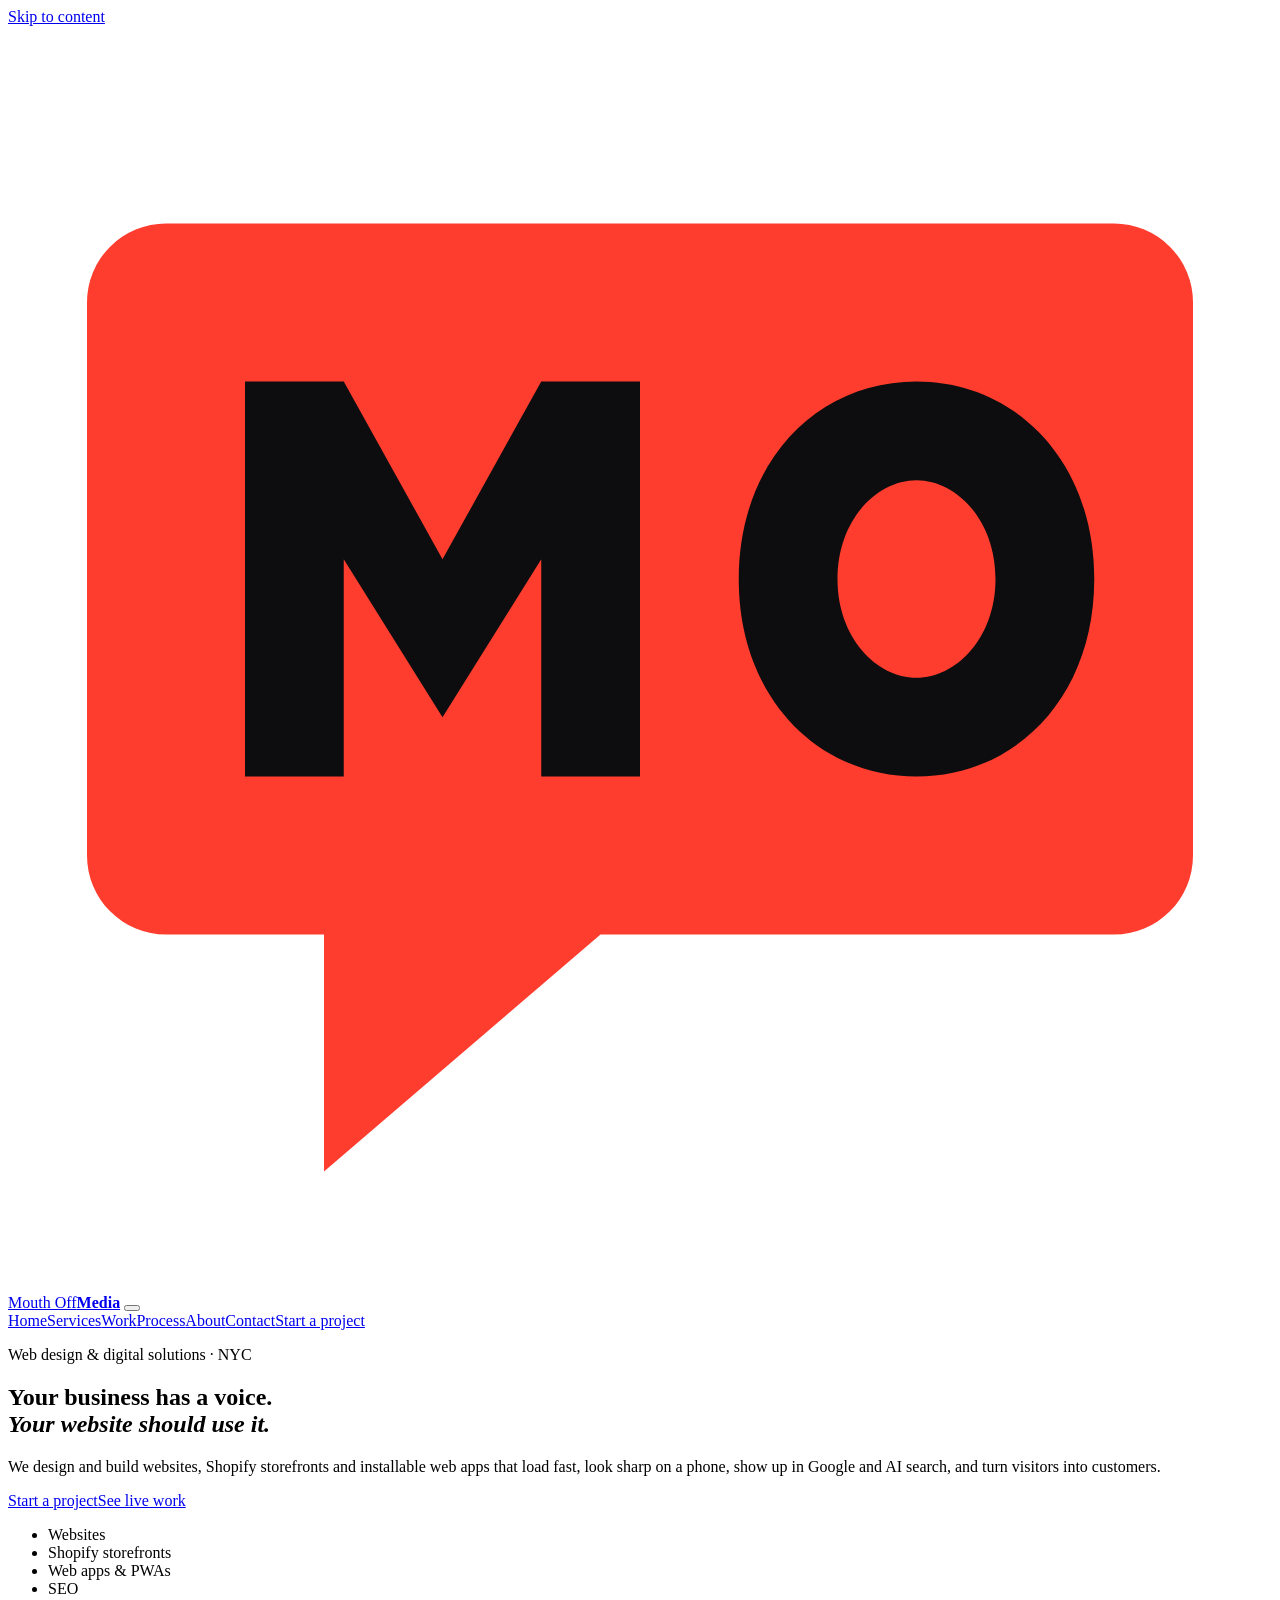
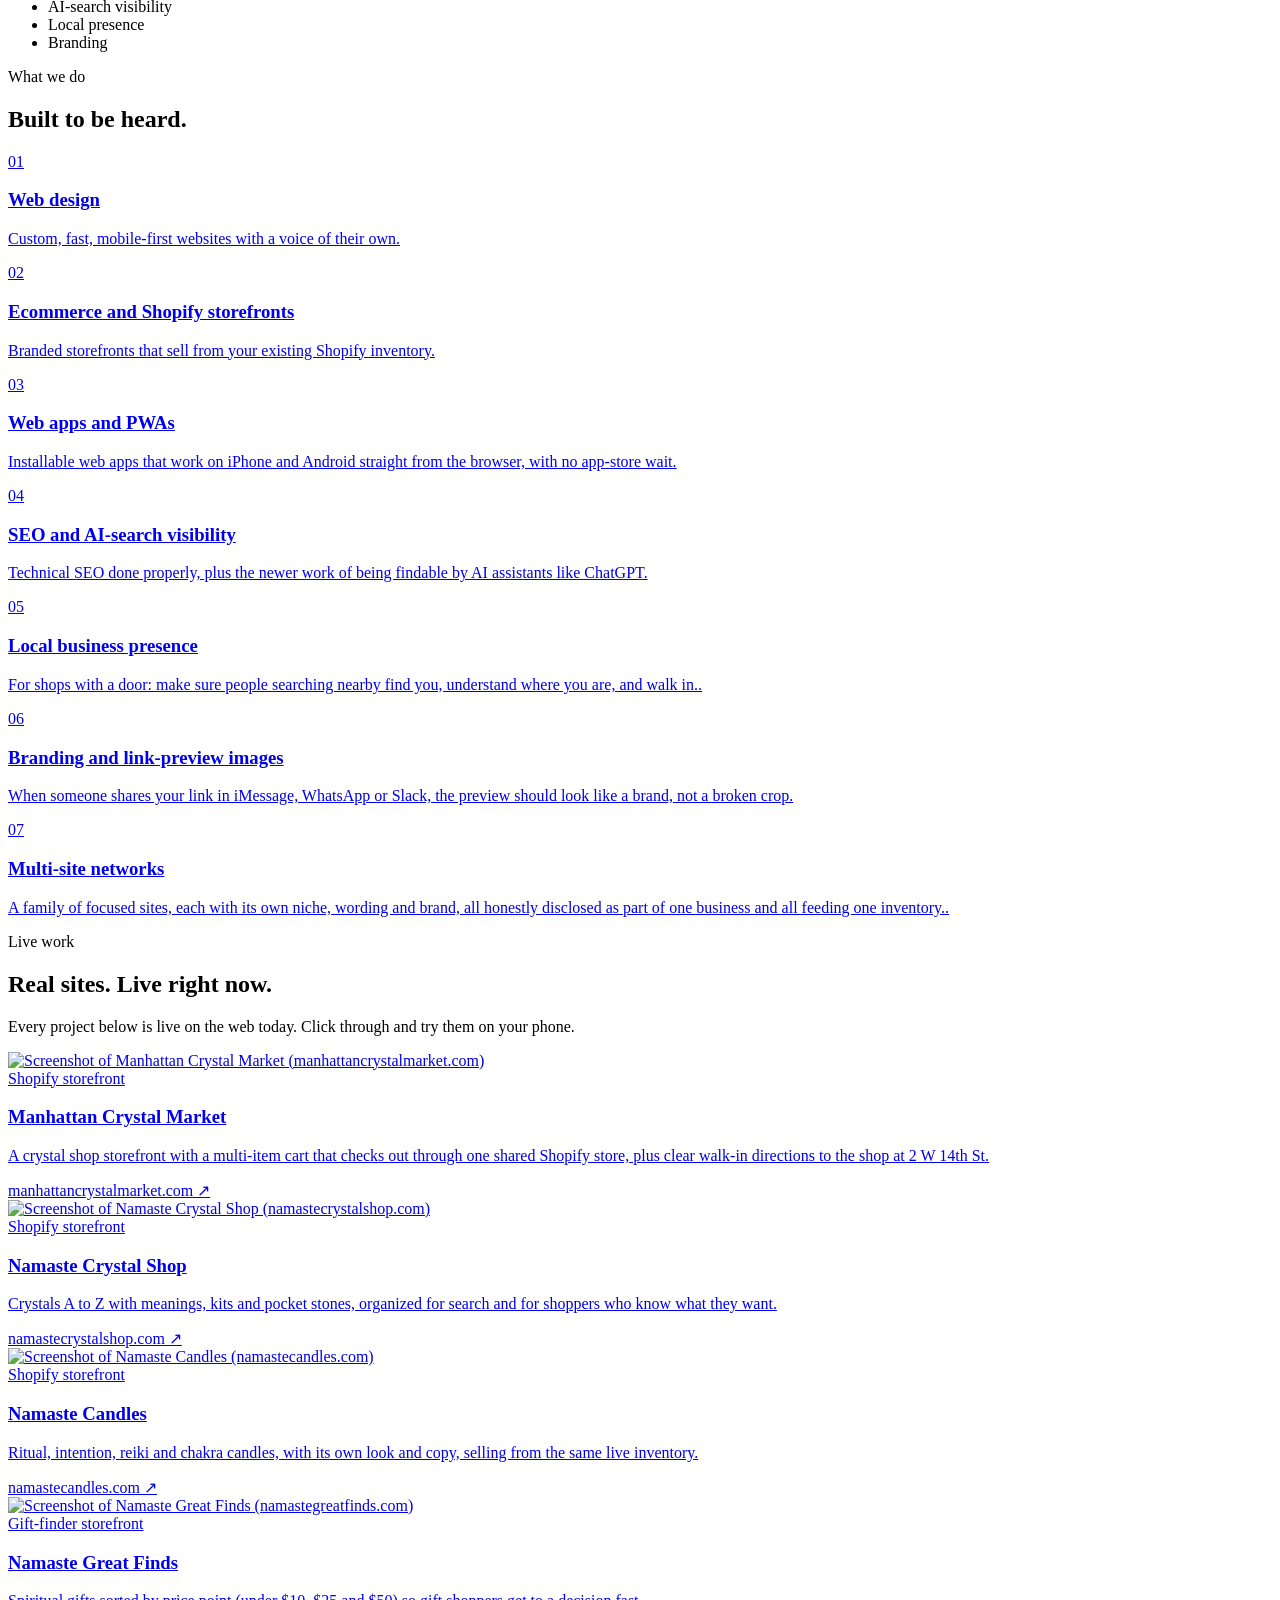
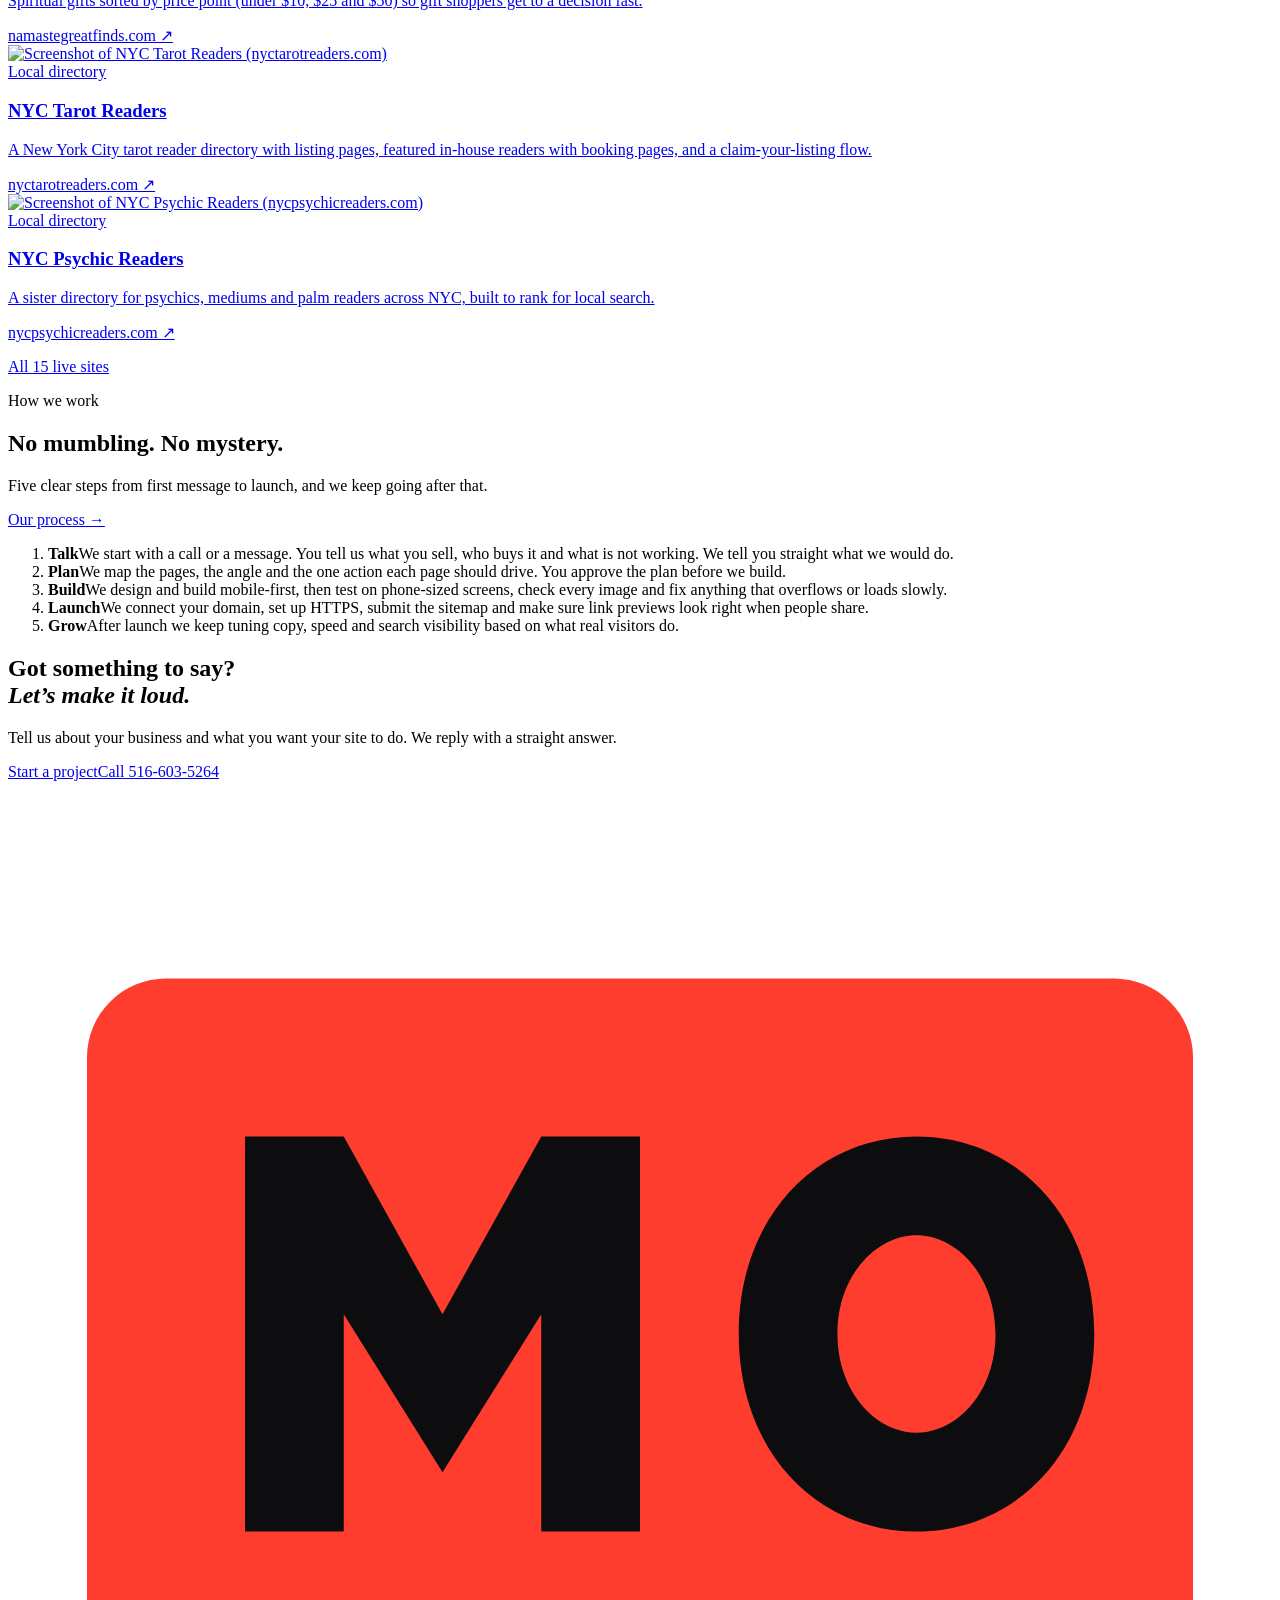
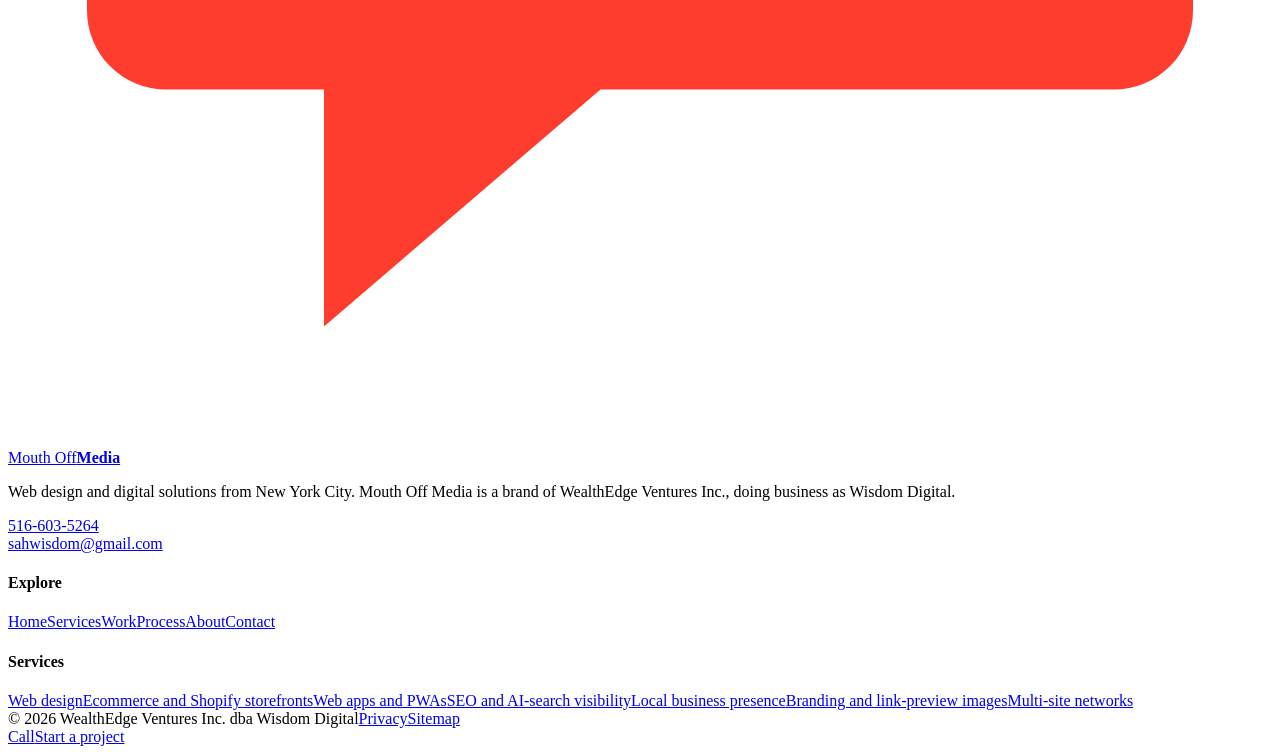
==== public/index.html @ 53a628eb "Launch Mouth Off Media site + PWA" ====
<!doctype html>
<html lang="en"><head>
<meta charset="utf-8"><meta name="viewport" content="width=device-width,initial-scale=1,viewport-fit=cover">
<title>Mouth Off Media | Web Design, Shopify Storefronts &amp; Web Apps in NYC</title>
<meta name="description" content="Mouth Off Media builds bold, fast, mobile-first websites, Shopify storefronts, installable web apps and SEO/AI-search visibility for businesses in New York City and beyond.">
<link rel="canonical" href="https://mouthoffmedia.com/">
<meta name="theme-color" content="#0d0d0f">
<link rel="manifest" href="/manifest.webmanifest">
<link rel="icon" href="/icons/favicon.svg" type="image/svg+xml"><link rel="icon" href="/icons/icon-192.png" sizes="192x192">
<link rel="apple-touch-icon" href="/icons/apple-touch-icon.png">
<meta name="apple-mobile-web-app-capable" content="yes"><meta name="mobile-web-app-capable" content="yes">
<meta name="apple-mobile-web-app-status-bar-style" content="black-translucent"><meta name="apple-mobile-web-app-title" content="Mouth Off">
<meta property="og:type" content="website"><meta property="og:site_name" content="Mouth Off Media">
<meta property="og:title" content="Mouth Off Media | Web Design, Shopify Storefronts &amp; Web Apps in NYC"><meta property="og:description" content="Mouth Off Media builds bold, fast, mobile-first websites, Shopify storefronts, installable web apps and SEO/AI-search visibility for businesses in New York City and beyond.">
<meta property="og:url" content="https://mouthoffmedia.com/"><meta property="og:image" content="https://mouthoffmedia.com/og.jpg">
<meta property="og:image:width" content="1200"><meta property="og:image:height" content="630"><meta property="og:image:alt" content="Mouth Off Media: websites that speak up">
<meta name="twitter:card" content="summary_large_image"><meta name="twitter:title" content="Mouth Off Media | Web Design, Shopify Storefronts &amp; Web Apps in NYC">
<meta name="twitter:description" content="Mouth Off Media builds bold, fast, mobile-first websites, Shopify storefronts, installable web apps and SEO/AI-search visibility for businesses in New York City and beyond."><meta name="twitter:image" content="https://mouthoffmedia.com/og.jpg">
<link rel="stylesheet" href="/assets/site.css?v=2026-10-30">
<script type="application/ld+json">{"@context":"https://schema.org","@graph":[{"@type":"Organization","@id":"https://mouthoffmedia.com/#org","name":"Mouth Off Media","url":"https://mouthoffmedia.com/","logo":"https://mouthoffmedia.com/icons/icon-512.png","image":"https://mouthoffmedia.com/og.jpg","email":"sahwisdom@gmail.com","telephone":"+15166035264","legalName":"WealthEdge Ventures Inc.","alternateName":["Wisdom Digital"],"address":{"@type":"PostalAddress","addressLocality":"New York","addressRegion":"NY","addressCountry":"US"}},{"@type":"ProfessionalService","@id":"https://mouthoffmedia.com/#service","name":"Mouth Off Media","url":"https://mouthoffmedia.com/","image":"https://mouthoffmedia.com/og.jpg","parentOrganization":{"@id":"https://mouthoffmedia.com/#org"},"email":"sahwisdom@gmail.com","telephone":"+15166035264","description":"Web design, Shopify storefronts, web apps and PWAs, SEO and AI-search visibility for businesses in New York City and beyond.","areaServed":[{"@type":"City","name":"New York"},{"@type":"Country","name":"United States"}],"address":{"@type":"PostalAddress","addressLocality":"New York","addressRegion":"NY","addressCountry":"US"},"hasOfferCatalog":{"@type":"OfferCatalog","name":"Services","itemListElement":[{"@type":"Offer","itemOffered":{"@type":"Service","name":"Web design"}},{"@type":"Offer","itemOffered":{"@type":"Service","name":"Ecommerce and Shopify storefronts"}},{"@type":"Offer","itemOffered":{"@type":"Service","name":"Web apps and PWAs"}},{"@type":"Offer","itemOffered":{"@type":"Service","name":"SEO and AI-search visibility"}},{"@type":"Offer","itemOffered":{"@type":"Service","name":"Local business presence"}},{"@type":"Offer","itemOffered":{"@type":"Service","name":"Branding and link-preview images"}},{"@type":"Offer","itemOffered":{"@type":"Service","name":"Multi-site networks"}}]}},{"@type":"WebSite","@id":"https://mouthoffmedia.com/#site","name":"Mouth Off Media","url":"https://mouthoffmedia.com/","publisher":{"@id":"https://mouthoffmedia.com/#org"}}]}</script>
</head><body>
<a class="skip" href="#main">Skip to content</a>
<header class="hdr"><div class="wrap hdr-in">
<a class="brand" href="/" aria-label="Mouth Off Media home"><svg class="logo-mark" viewBox="0 0 64 64" aria-hidden="true"><path d="M8 10h48a4 4 0 0 1 4 4v28a4 4 0 0 1-4 4H30l-14 12v-12H8a4 4 0 0 1-4-4V14a4 4 0 0 1 4-4z" fill="#ff3d2e"/><path d="M15 38V18h5l5 9 5-9h5v20h-5V27l-5 8-5-8v11zM40 28c0-6 4-10 9-10s9 4 9 10-4 10-9 10-9-4-9-10zm5 0c0 3 2 5 4 5s4-2 4-5-2-5-4-5-4 2-4 5z" fill="#0d0d0f" transform="translate(-3 0)"/></svg><span>Mouth&nbsp;Off<b>Media</b></span></a>
<button class="menu" aria-expanded="false" aria-controls="nav" aria-label="Menu"><span></span><span></span></button>
<nav id="nav" class="nav"><a href="/" aria-current="page">Home</a><a href="/services/">Services</a><a href="/work/">Work</a><a href="/process/">Process</a><a href="/about/">About</a><a href="/contact/">Contact</a><a class="btn btn-sm" href="/contact/">Start a project</a></nav>
</div></header>
<main id="main"><section class="hero"><div class="wrap">
<p class="eyebrow">Web design &amp; digital solutions &middot; NYC</p>
<h1>Your business has a voice.<br><em>Your website should use it.</em></h1>
<p class="lede">We design and build websites, Shopify storefronts and installable web apps that load fast, look sharp on a phone, show up in Google and AI search, and turn visitors into customers.</p>
<div class="btns"><a class="btn" href="/contact/">Start a project</a><a class="btn ghost" href="/work/">See live work</a></div>
<ul class="ticker" aria-label="What we build"><li>Websites</li><li>Shopify storefronts</li><li>Web apps &amp; PWAs</li><li>SEO</li><li>AI-search visibility</li><li>Local presence</li><li>Branding</li></ul>
</div></section>
<section class="sec"><div class="wrap"><div class="sec-h"><p class="eyebrow">What we do</p><h2>Built to be heard.</h2></div><div class="svcs"><a class="svc" href="/services/#web"><span class="n">01</span><h3>Web design</h3><p>Custom, fast, mobile-first websites with a voice of their own.</p></a><a class="svc" href="/services/#shop"><span class="n">02</span><h3>Ecommerce and Shopify storefronts</h3><p>Branded storefronts that sell from your existing Shopify inventory.</p></a><a class="svc" href="/services/#app"><span class="n">03</span><h3>Web apps and PWAs</h3><p>Installable web apps that work on iPhone and Android straight from the browser, with no app-store wait.</p></a><a class="svc" href="/services/#seo"><span class="n">04</span><h3>SEO and AI-search visibility</h3><p>Technical SEO done properly, plus the newer work of being findable by AI assistants like ChatGPT.</p></a><a class="svc" href="/services/#local"><span class="n">05</span><h3>Local business presence</h3><p>For shops with a door: make sure people searching nearby find you, understand where you are, and walk in..</p></a><a class="svc" href="/services/#brand"><span class="n">06</span><h3>Branding and link-preview images</h3><p>When someone shares your link in iMessage, WhatsApp or Slack, the preview should look like a brand, not a broken crop.</p></a><a class="svc" href="/services/#net"><span class="n">07</span><h3>Multi-site networks</h3><p>A family of focused sites, each with its own niche, wording and brand, all honestly disclosed as part of one business and all feeding one inventory..</p></a></div></div></section>
<section class="sec dark"><div class="wrap"><div class="sec-h"><p class="eyebrow">Live work</p><h2>Real sites. Live right now.</h2>
<p class="muted">Every project below is live on the web today. Click through and try them on your phone.</p></div>
<div class="work"><article class="wcard"><a href="https://manhattancrystalmarket.com/" target="_blank" rel="noopener">
<div class="shot"><img src="/assets/work/manhattancrystalmarket.jpg" alt="Screenshot of Manhattan Crystal Market (manhattancrystalmarket.com)" width="960" height="600" loading="lazy" decoding="async"></div>
<div class="wmeta"><span class="kind">Shopify storefront</span><h3>Manhattan Crystal Market</h3><p>A crystal shop storefront with a multi-item cart that checks out through one shared Shopify store, plus clear walk-in directions to the shop at 2 W 14th St.</p><span class="dom">manhattancrystalmarket.com &#8599;</span></div></a></article><article class="wcard"><a href="https://namastecrystalshop.com/" target="_blank" rel="noopener">
<div class="shot"><img src="/assets/work/namastecrystalshop.jpg" alt="Screenshot of Namaste Crystal Shop (namastecrystalshop.com)" width="960" height="600" loading="lazy" decoding="async"></div>
<div class="wmeta"><span class="kind">Shopify storefront</span><h3>Namaste Crystal Shop</h3><p>Crystals A to Z with meanings, kits and pocket stones, organized for search and for shoppers who know what they want.</p><span class="dom">namastecrystalshop.com &#8599;</span></div></a></article><article class="wcard"><a href="https://namastecandles.com/" target="_blank" rel="noopener">
<div class="shot"><img src="/assets/work/namastecandles.jpg" alt="Screenshot of Namaste Candles (namastecandles.com)" width="960" height="600" loading="lazy" decoding="async"></div>
<div class="wmeta"><span class="kind">Shopify storefront</span><h3>Namaste Candles</h3><p>Ritual, intention, reiki and chakra candles, with its own look and copy, selling from the same live inventory.</p><span class="dom">namastecandles.com &#8599;</span></div></a></article><article class="wcard"><a href="https://namastegreatfinds.com/" target="_blank" rel="noopener">
<div class="shot"><img src="/assets/work/namastegreatfinds.jpg" alt="Screenshot of Namaste Great Finds (namastegreatfinds.com)" width="960" height="600" loading="lazy" decoding="async"></div>
<div class="wmeta"><span class="kind">Gift-finder storefront</span><h3>Namaste Great Finds</h3><p>Spiritual gifts sorted by price point (under $10, $25 and $50) so gift shoppers get to a decision fast.</p><span class="dom">namastegreatfinds.com &#8599;</span></div></a></article><article class="wcard"><a href="https://nyctarotreaders.com/" target="_blank" rel="noopener">
<div class="shot"><img src="/assets/work/nyctarotreaders.jpg" alt="Screenshot of NYC Tarot Readers (nyctarotreaders.com)" width="960" height="600" loading="lazy" decoding="async"></div>
<div class="wmeta"><span class="kind">Local directory</span><h3>NYC Tarot Readers</h3><p>A New York City tarot reader directory with listing pages, featured in-house readers with booking pages, and a claim-your-listing flow.</p><span class="dom">nyctarotreaders.com &#8599;</span></div></a></article><article class="wcard"><a href="https://nycpsychicreaders.com/" target="_blank" rel="noopener">
<div class="shot"><img src="/assets/work/nycpsychicreaders.jpg" alt="Screenshot of NYC Psychic Readers (nycpsychicreaders.com)" width="960" height="600" loading="lazy" decoding="async"></div>
<div class="wmeta"><span class="kind">Local directory</span><h3>NYC Psychic Readers</h3><p>A sister directory for psychics, mediums and palm readers across NYC, built to rank for local search.</p><span class="dom">nycpsychicreaders.com &#8599;</span></div></a></article></div><p class="center"><a class="btn ghost" href="/work/">All 15 live sites</a></p></div></section>
<section class="sec"><div class="wrap two"><div><p class="eyebrow">How we work</p><h2>No mumbling. No mystery.</h2><p class="muted">Five clear steps from first message to launch, and we keep going after that.</p><a class="link" href="/process/">Our process &rarr;</a></div><ol class="steps"><li><b>Talk</b><span>We start with a call or a message. You tell us what you sell, who buys it and what is not working. We tell you straight what we would do.</span></li><li><b>Plan</b><span>We map the pages, the angle and the one action each page should drive. You approve the plan before we build.</span></li><li><b>Build</b><span>We design and build mobile-first, then test on phone-sized screens, check every image and fix anything that overflows or loads slowly.</span></li><li><b>Launch</b><span>We connect your domain, set up HTTPS, submit the sitemap and make sure link previews look right when people share.</span></li><li><b>Grow</b><span>After launch we keep tuning copy, speed and search visibility based on what real visitors do.</span></li></ol></div></section>
<section class="cta"><div class="wrap"><h2>Got something to say?<br><em>Let&rsquo;s make it loud.</em></h2>
<p>Tell us about your business and what you want your site to do. We reply with a straight answer.</p>
<div class="btns"><a class="btn" href="/contact/">Start a project</a><a class="btn ghost" href="tel:+15166035264">Call 516-603-5264</a></div></div></section></main>
<footer class="ftr"><div class="wrap ftr-in">
<div><a class="brand" href="/"><svg class="logo-mark" viewBox="0 0 64 64" aria-hidden="true"><path d="M8 10h48a4 4 0 0 1 4 4v28a4 4 0 0 1-4 4H30l-14 12v-12H8a4 4 0 0 1-4-4V14a4 4 0 0 1 4-4z" fill="#ff3d2e"/><path d="M15 38V18h5l5 9 5-9h5v20h-5V27l-5 8-5-8v11zM40 28c0-6 4-10 9-10s9 4 9 10-4 10-9 10-9-4-9-10zm5 0c0 3 2 5 4 5s4-2 4-5-2-5-4-5-4 2-4 5z" fill="#0d0d0f" transform="translate(-3 0)"/></svg><span>Mouth&nbsp;Off<b>Media</b></span></a>
<p class="muted">Web design and digital solutions from New York City. Mouth Off Media is a brand of WealthEdge Ventures Inc., doing business as Wisdom Digital.</p>
<p class="contact-line"><a href="tel:+15166035264">516-603-5264</a><br><a href="mailto:sahwisdom@gmail.com">sahwisdom@gmail.com</a></p></div>
<div><h4>Explore</h4><a href="/">Home</a><a href="/services/">Services</a><a href="/work/">Work</a><a href="/process/">Process</a><a href="/about/">About</a><a href="/contact/">Contact</a></div>
<div><h4>Services</h4><a href="/services/#web">Web design</a><a href="/services/#shop">Ecommerce and Shopify storefronts</a><a href="/services/#app">Web apps and PWAs</a><a href="/services/#seo">SEO and AI-search visibility</a><a href="/services/#local">Local business presence</a><a href="/services/#brand">Branding and link-preview images</a><a href="/services/#net">Multi-site networks</a></div>
</div><div class="wrap legal"><span>&copy; 2026 WealthEdge Ventures Inc. dba Wisdom Digital</span><a href="/privacy/">Privacy</a><a href="/sitemap.xml">Sitemap</a></div></footer>
<div class="callbar"><a href="tel:+15166035264">Call</a><a href="/contact/" class="hot">Start a project</a></div>
<script src="/assets/site.js?v=2026-10-30" defer></script>
</body></html>
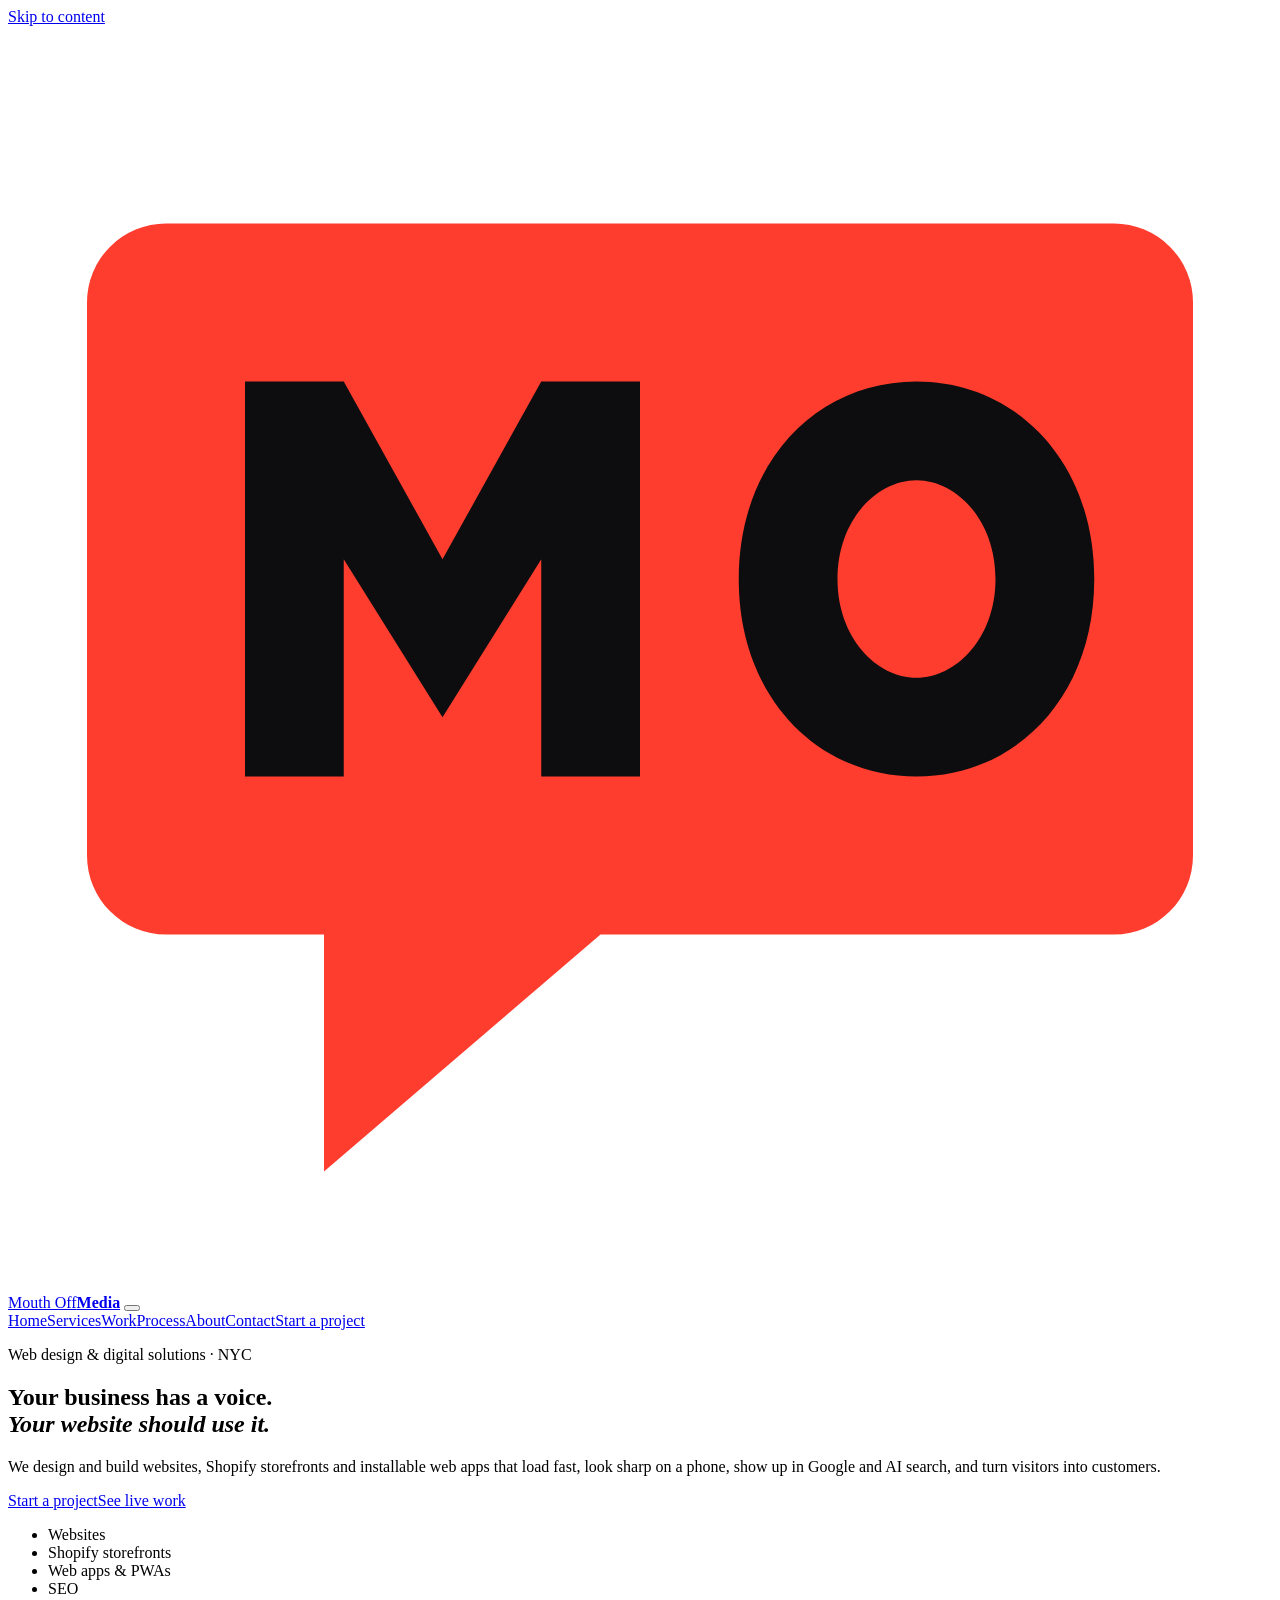
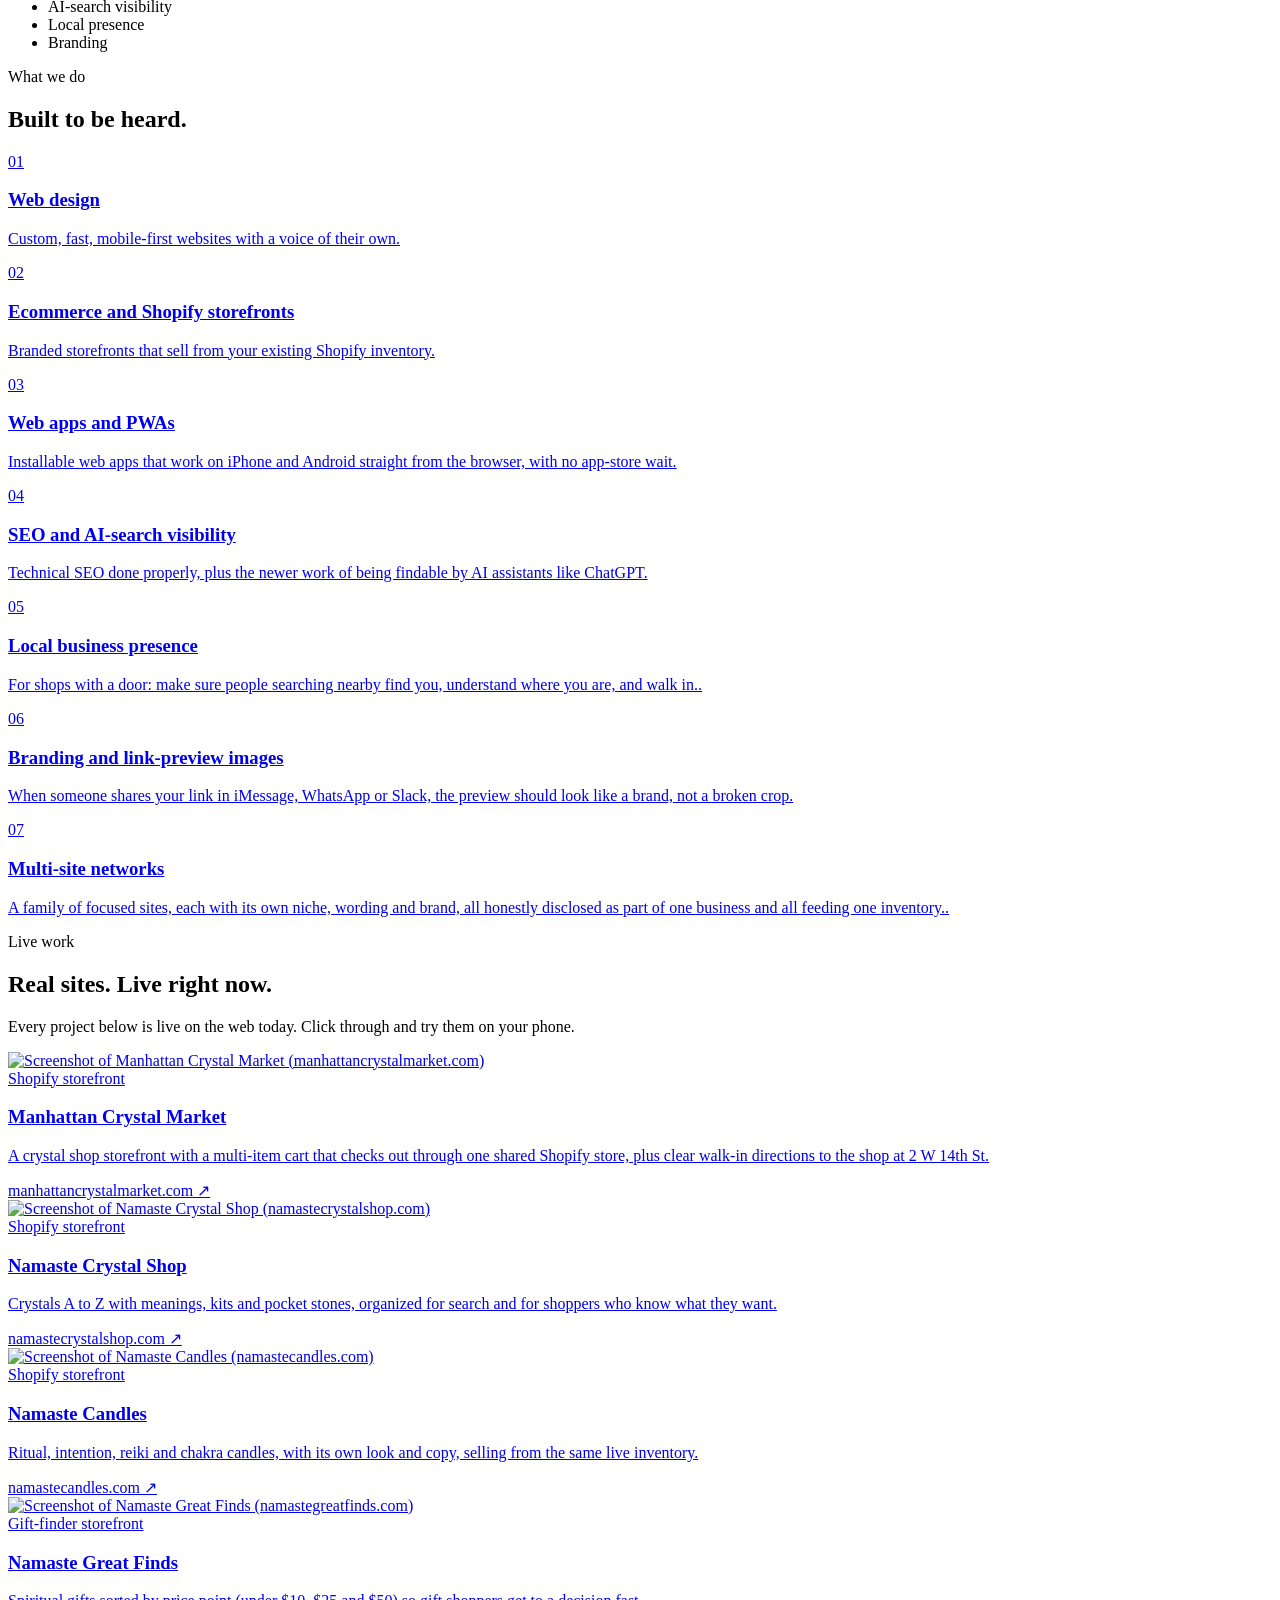
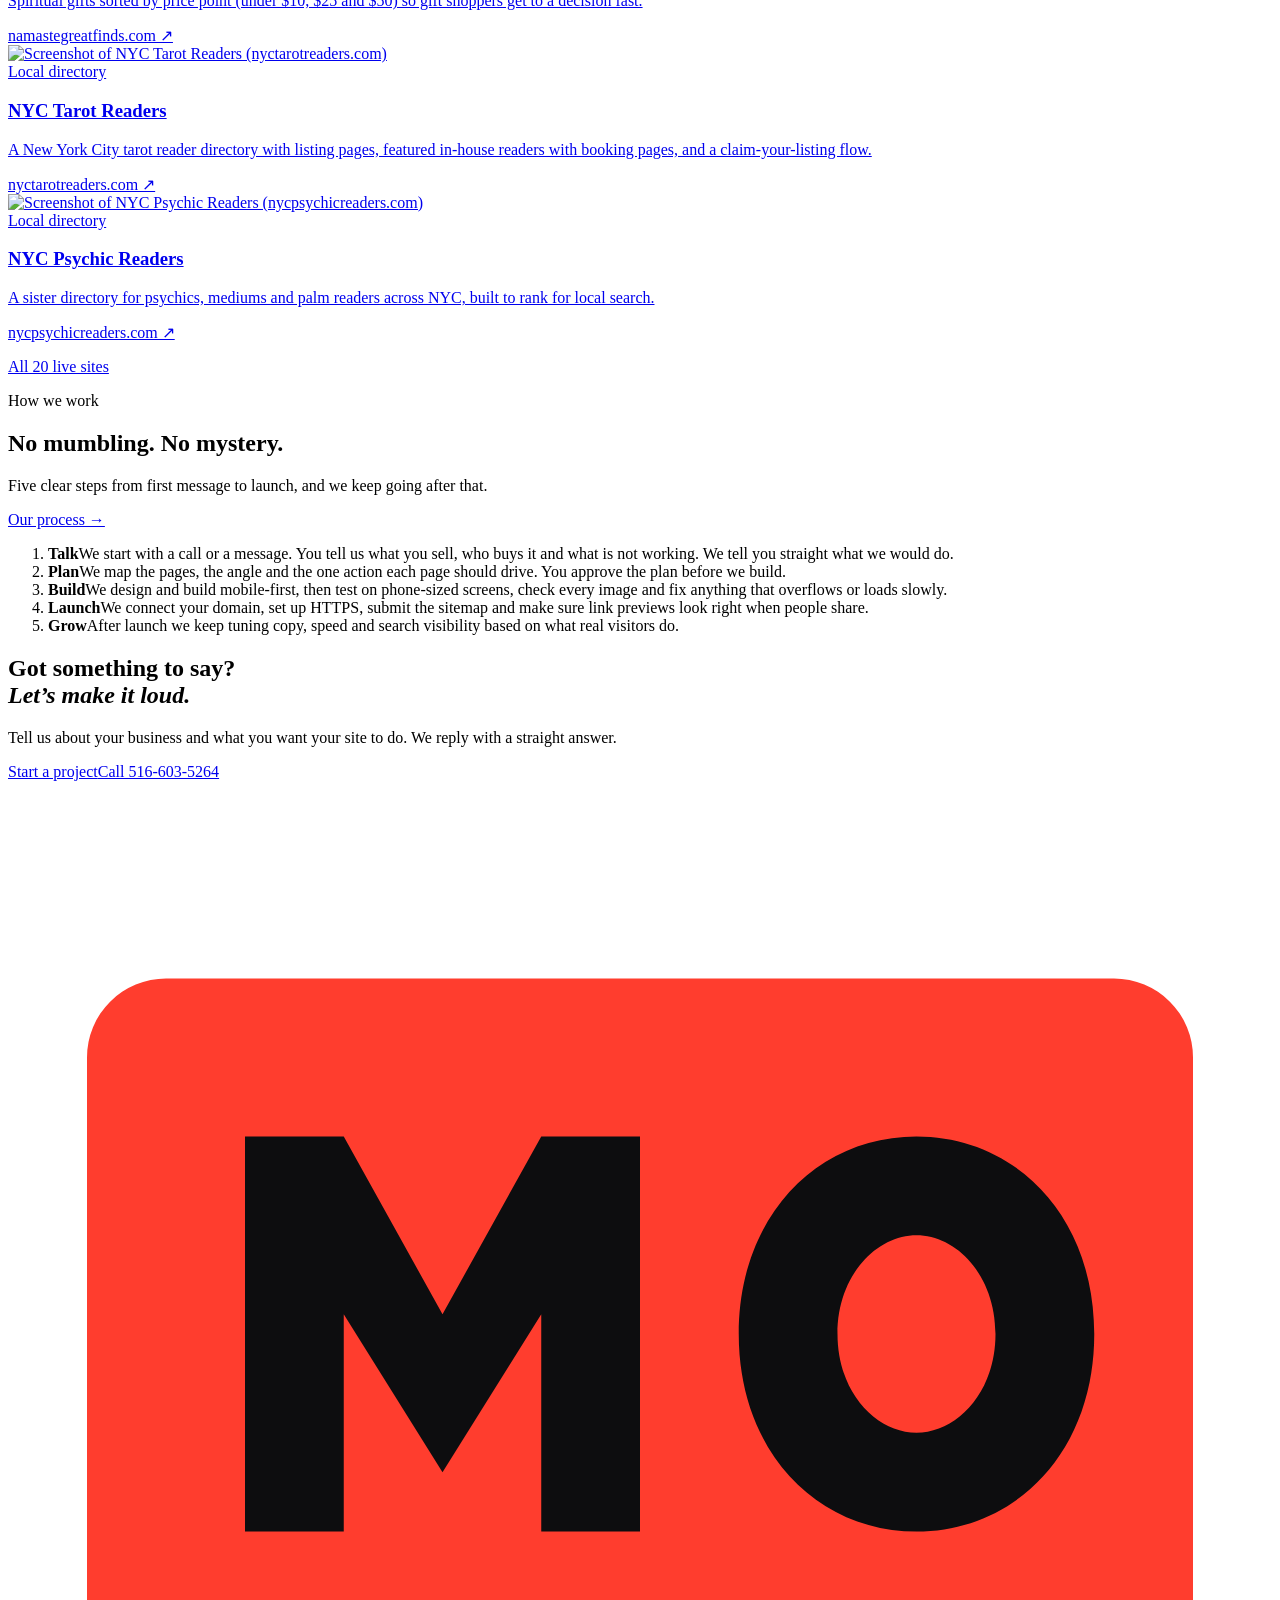
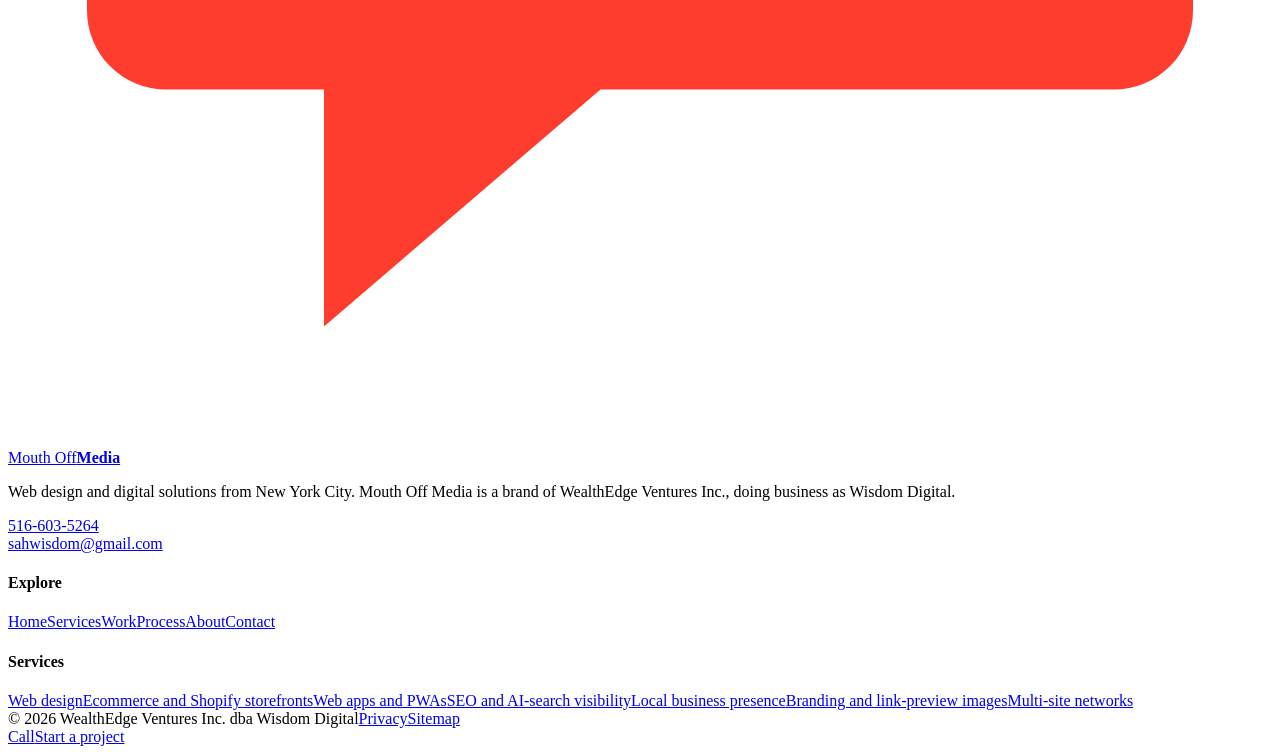
==== commit fa55697e: "Work: add Namaste Tarot, Tarot Center, Psychics, NYC Tarot Reader, Psychic Center of New York" ====
--- a/public/index.html
+++ b/public/index.html
@@ -1,6 +1,7 @@
 <!doctype html>
 <html lang="en"><head>
 <meta charset="utf-8"><meta name="viewport" content="width=device-width,initial-scale=1,viewport-fit=cover">
+<script async src="https://www.googletagmanager.com/gtag/js?id=G-Y7R5K9NMW0"></script><script>window.dataLayer=window.dataLayer||[];function gtag(){dataLayer.push(arguments);}gtag("js",new Date());gtag("config","G-Y7R5K9NMW0",{"site_brand": "Mouth Off Media"});</script>
 <title>Mouth Off Media | Web Design, Shopify Storefronts &amp; Web Apps in NYC</title>
 <meta name="description" content="Mouth Off Media builds bold, fast, mobile-first websites, Shopify storefronts, installable web apps and SEO/AI-search visibility for businesses in New York City and beyond.">
 <link rel="canonical" href="https://mouthoffmedia.com/">
@@ -16,7 +17,7 @@
 <meta property="og:image:width" content="1200"><meta property="og:image:height" content="630"><meta property="og:image:alt" content="Mouth Off Media: websites that speak up">
 <meta name="twitter:card" content="summary_large_image"><meta name="twitter:title" content="Mouth Off Media | Web Design, Shopify Storefronts &amp; Web Apps in NYC">
 <meta name="twitter:description" content="Mouth Off Media builds bold, fast, mobile-first websites, Shopify storefronts, installable web apps and SEO/AI-search visibility for businesses in New York City and beyond."><meta name="twitter:image" content="https://mouthoffmedia.com/og.jpg">
-<link rel="stylesheet" href="/assets/site.css?v=2026-10-30">
+<link rel="stylesheet" href="/assets/site.css?v=2026-11-01">
 <script type="application/ld+json">{"@context":"https://schema.org","@graph":[{"@type":"Organization","@id":"https://mouthoffmedia.com/#org","name":"Mouth Off Media","url":"https://mouthoffmedia.com/","logo":"https://mouthoffmedia.com/icons/icon-512.png","image":"https://mouthoffmedia.com/og.jpg","email":"sahwisdom@gmail.com","telephone":"+15166035264","legalName":"WealthEdge Ventures Inc.","alternateName":["Wisdom Digital"],"address":{"@type":"PostalAddress","addressLocality":"New York","addressRegion":"NY","addressCountry":"US"}},{"@type":"ProfessionalService","@id":"https://mouthoffmedia.com/#service","name":"Mouth Off Media","url":"https://mouthoffmedia.com/","image":"https://mouthoffmedia.com/og.jpg","parentOrganization":{"@id":"https://mouthoffmedia.com/#org"},"email":"sahwisdom@gmail.com","telephone":"+15166035264","description":"Web design, Shopify storefronts, web apps and PWAs, SEO and AI-search visibility for businesses in New York City and beyond.","areaServed":[{"@type":"City","name":"New York"},{"@type":"Country","name":"United States"}],"address":{"@type":"PostalAddress","addressLocality":"New York","addressRegion":"NY","addressCountry":"US"},"hasOfferCatalog":{"@type":"OfferCatalog","name":"Services","itemListElement":[{"@type":"Offer","itemOffered":{"@type":"Service","name":"Web design"}},{"@type":"Offer","itemOffered":{"@type":"Service","name":"Ecommerce and Shopify storefronts"}},{"@type":"Offer","itemOffered":{"@type":"Service","name":"Web apps and PWAs"}},{"@type":"Offer","itemOffered":{"@type":"Service","name":"SEO and AI-search visibility"}},{"@type":"Offer","itemOffered":{"@type":"Service","name":"Local business presence"}},{"@type":"Offer","itemOffered":{"@type":"Service","name":"Branding and link-preview images"}},{"@type":"Offer","itemOffered":{"@type":"Service","name":"Multi-site networks"}}]}},{"@type":"WebSite","@id":"https://mouthoffmedia.com/#site","name":"Mouth Off Media","url":"https://mouthoffmedia.com/","publisher":{"@id":"https://mouthoffmedia.com/#org"}}]}</script>
 </head><body>
 <a class="skip" href="#main">Skip to content</a>
@@ -47,7 +48,7 @@
 <div class="shot"><img src="/assets/work/nyctarotreaders.jpg" alt="Screenshot of NYC Tarot Readers (nyctarotreaders.com)" width="960" height="600" loading="lazy" decoding="async"></div>
 <div class="wmeta"><span class="kind">Local directory</span><h3>NYC Tarot Readers</h3><p>A New York City tarot reader directory with listing pages, featured in-house readers with booking pages, and a claim-your-listing flow.</p><span class="dom">nyctarotreaders.com &#8599;</span></div></a></article><article class="wcard"><a href="https://nycpsychicreaders.com/" target="_blank" rel="noopener">
 <div class="shot"><img src="/assets/work/nycpsychicreaders.jpg" alt="Screenshot of NYC Psychic Readers (nycpsychicreaders.com)" width="960" height="600" loading="lazy" decoding="async"></div>
-<div class="wmeta"><span class="kind">Local directory</span><h3>NYC Psychic Readers</h3><p>A sister directory for psychics, mediums and palm readers across NYC, built to rank for local search.</p><span class="dom">nycpsychicreaders.com &#8599;</span></div></a></article></div><p class="center"><a class="btn ghost" href="/work/">All 15 live sites</a></p></div></section>
+<div class="wmeta"><span class="kind">Local directory</span><h3>NYC Psychic Readers</h3><p>A sister directory for psychics, mediums and palm readers across NYC, built to rank for local search.</p><span class="dom">nycpsychicreaders.com &#8599;</span></div></a></article></div><p class="center"><a class="btn ghost" href="/work/">All 20 live sites</a></p></div></section>
 <section class="sec"><div class="wrap two"><div><p class="eyebrow">How we work</p><h2>No mumbling. No mystery.</h2><p class="muted">Five clear steps from first message to launch, and we keep going after that.</p><a class="link" href="/process/">Our process &rarr;</a></div><ol class="steps"><li><b>Talk</b><span>We start with a call or a message. You tell us what you sell, who buys it and what is not working. We tell you straight what we would do.</span></li><li><b>Plan</b><span>We map the pages, the angle and the one action each page should drive. You approve the plan before we build.</span></li><li><b>Build</b><span>We design and build mobile-first, then test on phone-sized screens, check every image and fix anything that overflows or loads slowly.</span></li><li><b>Launch</b><span>We connect your domain, set up HTTPS, submit the sitemap and make sure link previews look right when people share.</span></li><li><b>Grow</b><span>After launch we keep tuning copy, speed and search visibility based on what real visitors do.</span></li></ol></div></section>
 <section class="cta"><div class="wrap"><h2>Got something to say?<br><em>Let&rsquo;s make it loud.</em></h2>
 <p>Tell us about your business and what you want your site to do. We reply with a straight answer.</p>
@@ -60,5 +61,5 @@
 <div><h4>Services</h4><a href="/services/#web">Web design</a><a href="/services/#shop">Ecommerce and Shopify storefronts</a><a href="/services/#app">Web apps and PWAs</a><a href="/services/#seo">SEO and AI-search visibility</a><a href="/services/#local">Local business presence</a><a href="/services/#brand">Branding and link-preview images</a><a href="/services/#net">Multi-site networks</a></div>
 </div><div class="wrap legal"><span>&copy; 2026 WealthEdge Ventures Inc. dba Wisdom Digital</span><a href="/privacy/">Privacy</a><a href="/sitemap.xml">Sitemap</a></div></footer>
 <div class="callbar"><a href="tel:+15166035264">Call</a><a href="/contact/" class="hot">Start a project</a></div>
-<script src="/assets/site.js?v=2026-10-30" defer></script>
+<script src="/assets/site.js?v=2026-11-01" defer></script>
 </body></html>
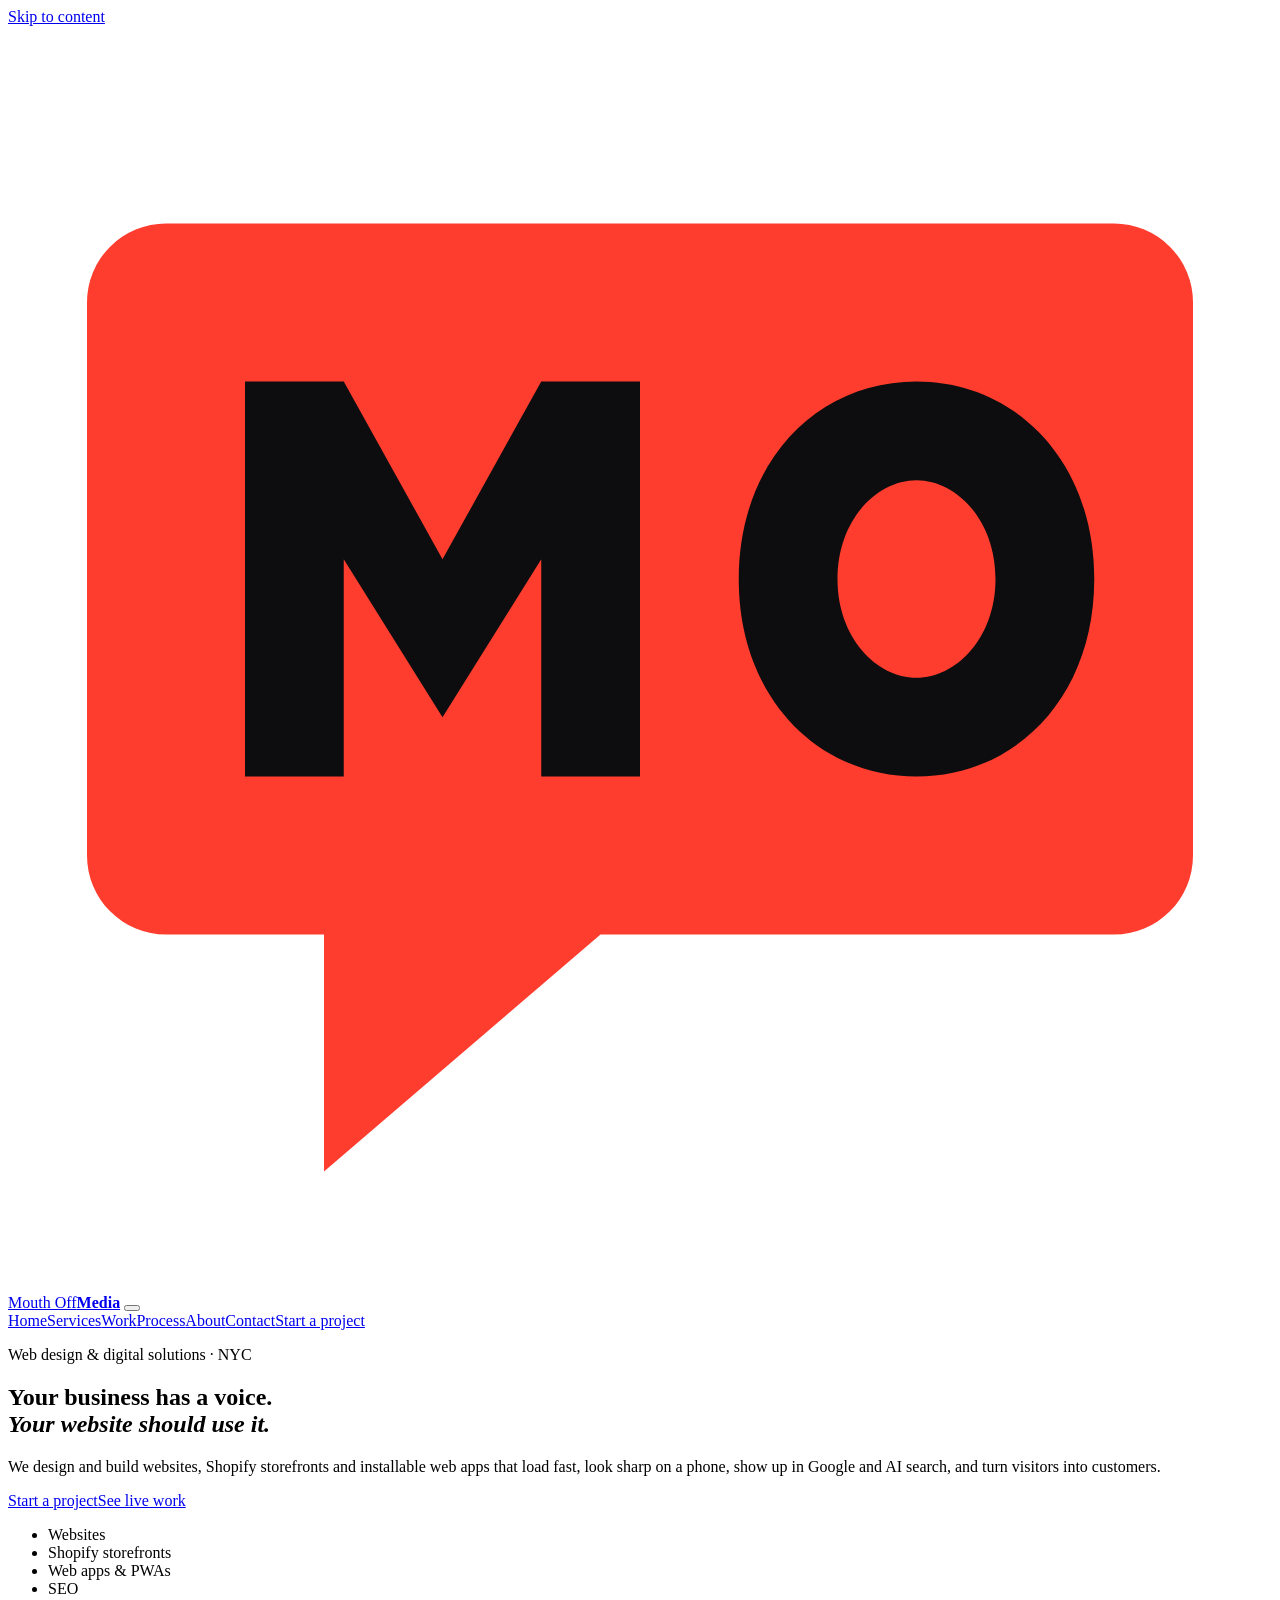
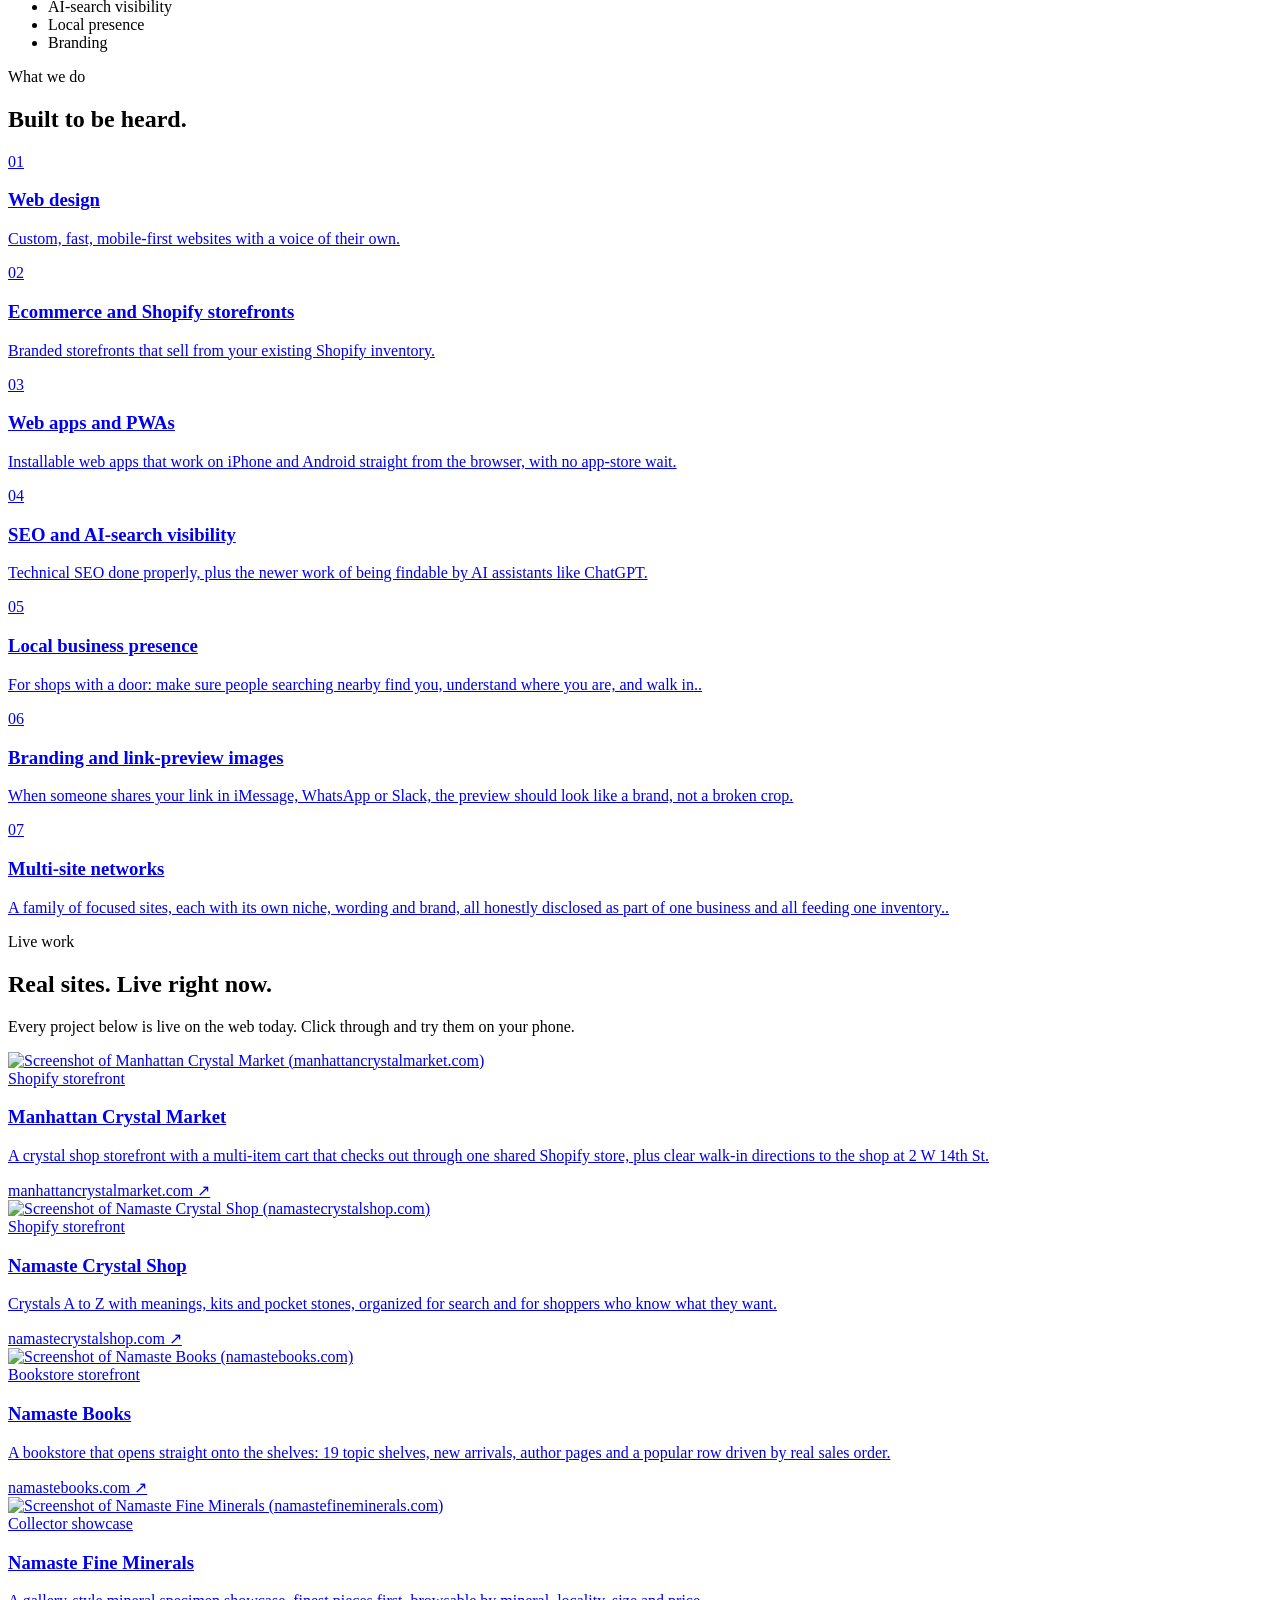
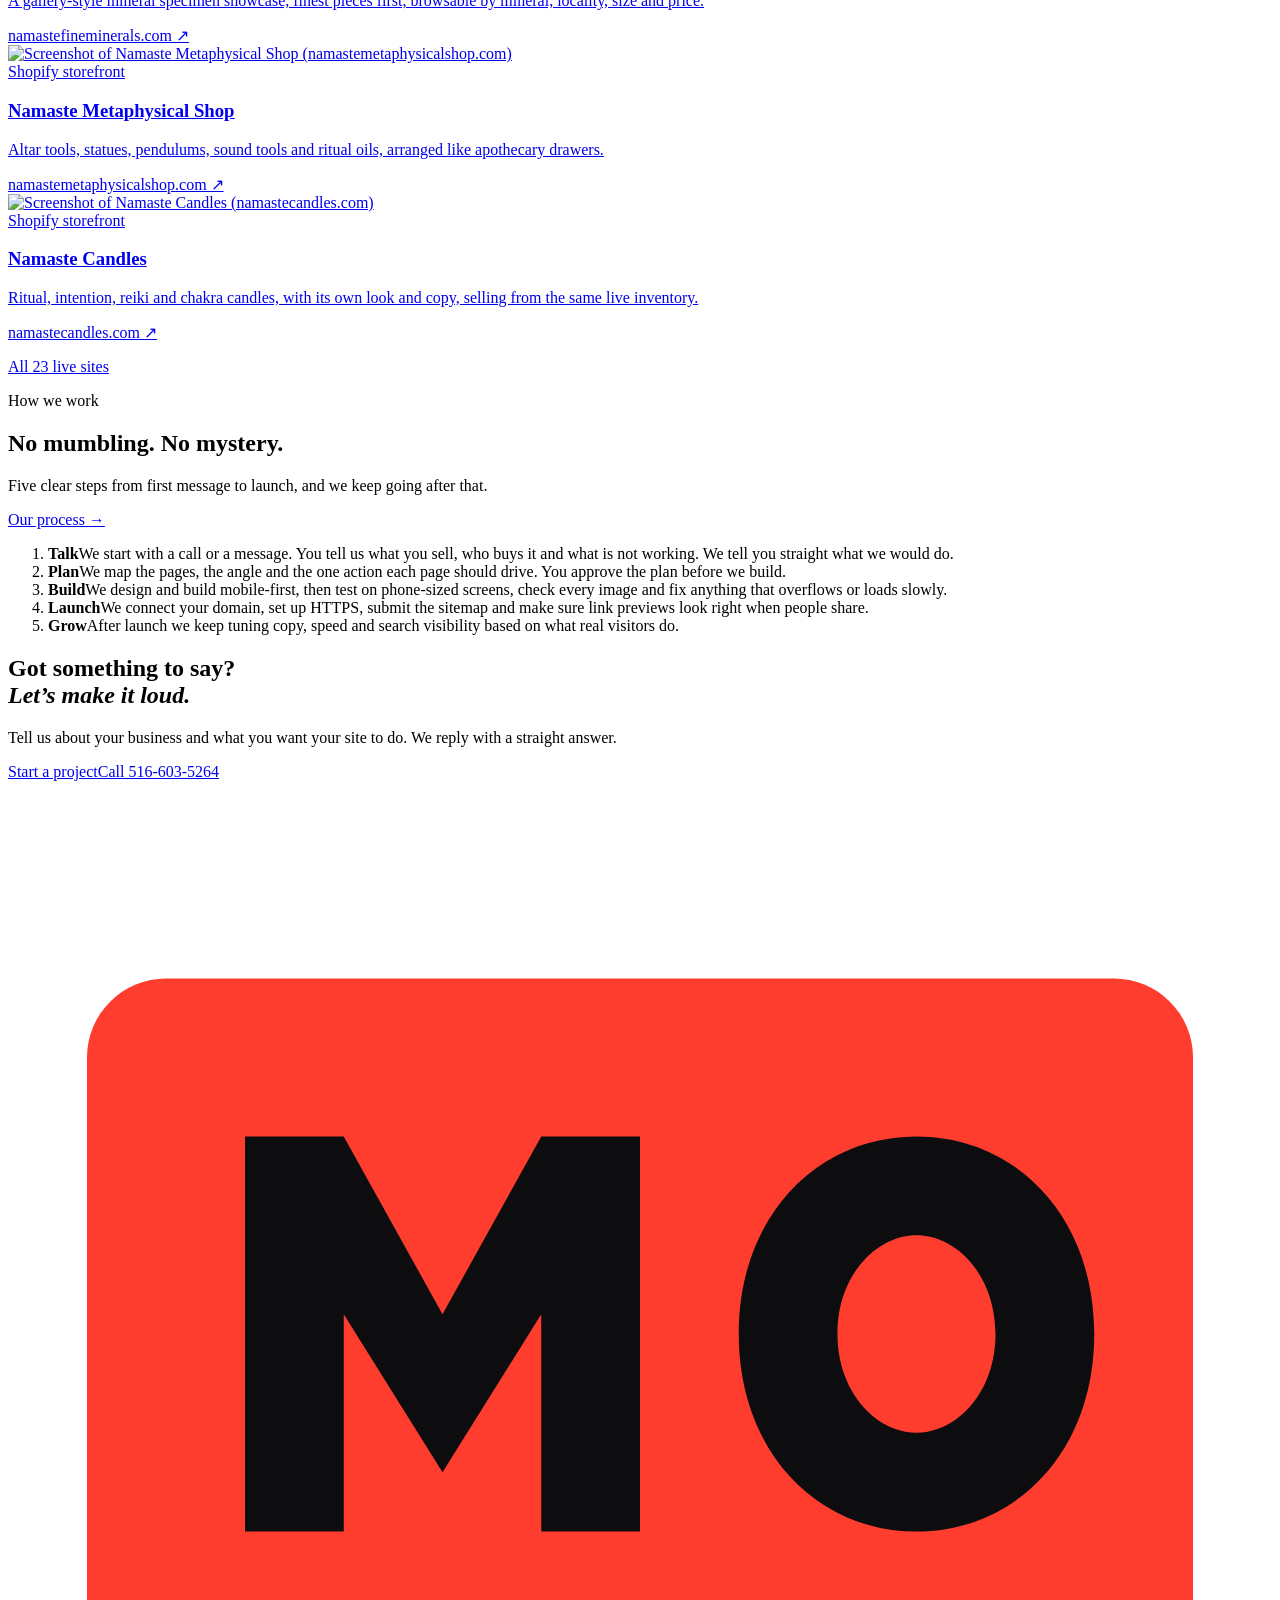
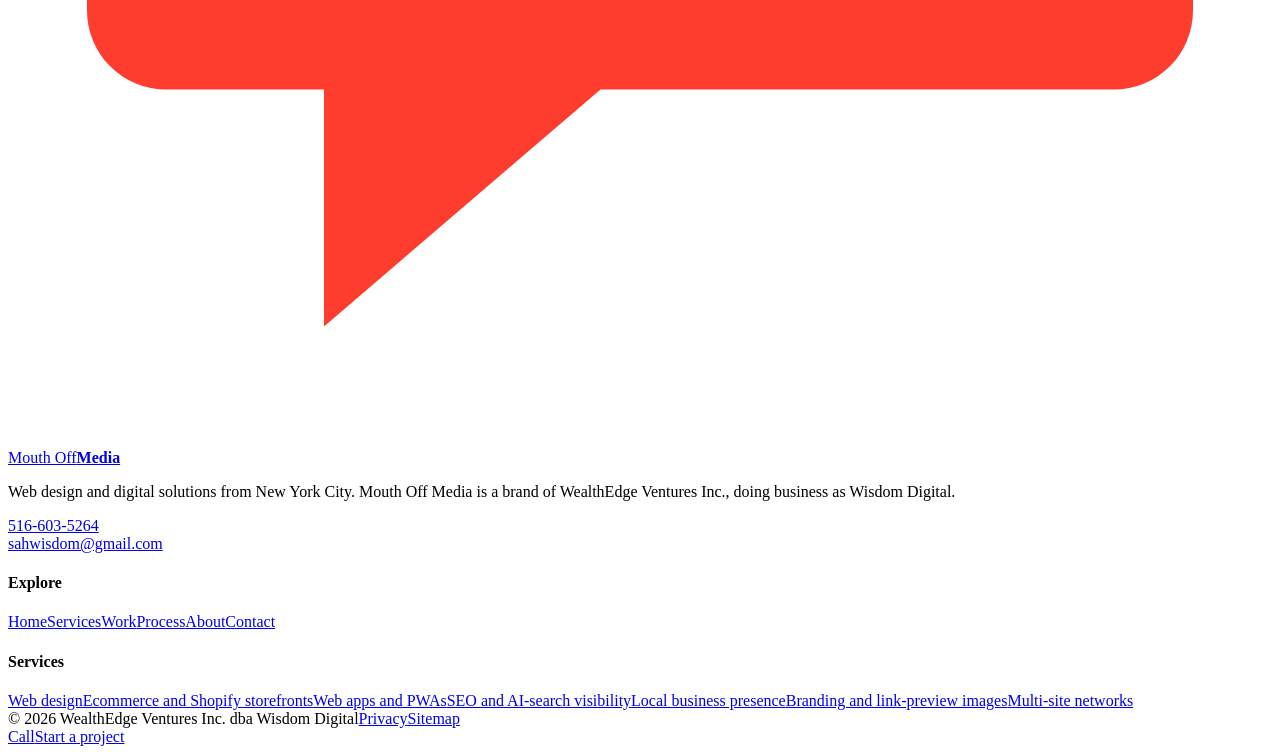
==== commit 1b7a76eb: "Work: add Namaste Books, Namaste Fine Minerals, Namaste Metaphysical Shop" ====
--- a/public/index.html
+++ b/public/index.html
@@ -40,15 +40,15 @@
 <div class="shot"><img src="/assets/work/manhattancrystalmarket.jpg" alt="Screenshot of Manhattan Crystal Market (manhattancrystalmarket.com)" width="960" height="600" loading="lazy" decoding="async"></div>
 <div class="wmeta"><span class="kind">Shopify storefront</span><h3>Manhattan Crystal Market</h3><p>A crystal shop storefront with a multi-item cart that checks out through one shared Shopify store, plus clear walk-in directions to the shop at 2 W 14th St.</p><span class="dom">manhattancrystalmarket.com &#8599;</span></div></a></article><article class="wcard"><a href="https://namastecrystalshop.com/" target="_blank" rel="noopener">
 <div class="shot"><img src="/assets/work/namastecrystalshop.jpg" alt="Screenshot of Namaste Crystal Shop (namastecrystalshop.com)" width="960" height="600" loading="lazy" decoding="async"></div>
-<div class="wmeta"><span class="kind">Shopify storefront</span><h3>Namaste Crystal Shop</h3><p>Crystals A to Z with meanings, kits and pocket stones, organized for search and for shoppers who know what they want.</p><span class="dom">namastecrystalshop.com &#8599;</span></div></a></article><article class="wcard"><a href="https://namastecandles.com/" target="_blank" rel="noopener">
+<div class="wmeta"><span class="kind">Shopify storefront</span><h3>Namaste Crystal Shop</h3><p>Crystals A to Z with meanings, kits and pocket stones, organized for search and for shoppers who know what they want.</p><span class="dom">namastecrystalshop.com &#8599;</span></div></a></article><article class="wcard"><a href="https://namastebooks.com/" target="_blank" rel="noopener">
+<div class="shot"><img src="/assets/work/namastebooks.jpg" alt="Screenshot of Namaste Books (namastebooks.com)" width="960" height="600" loading="lazy" decoding="async"></div>
+<div class="wmeta"><span class="kind">Bookstore storefront</span><h3>Namaste Books</h3><p>A bookstore that opens straight onto the shelves: 19 topic shelves, new arrivals, author pages and a popular row driven by real sales order.</p><span class="dom">namastebooks.com &#8599;</span></div></a></article><article class="wcard"><a href="https://namastefineminerals.com/" target="_blank" rel="noopener">
+<div class="shot"><img src="/assets/work/namastefineminerals.jpg" alt="Screenshot of Namaste Fine Minerals (namastefineminerals.com)" width="960" height="600" loading="lazy" decoding="async"></div>
+<div class="wmeta"><span class="kind">Collector showcase</span><h3>Namaste Fine Minerals</h3><p>A gallery-style mineral specimen showcase, finest pieces first, browsable by mineral, locality, size and price.</p><span class="dom">namastefineminerals.com &#8599;</span></div></a></article><article class="wcard"><a href="https://namastemetaphysicalshop.com/" target="_blank" rel="noopener">
+<div class="shot"><img src="/assets/work/namastemetaphysicalshop.jpg" alt="Screenshot of Namaste Metaphysical Shop (namastemetaphysicalshop.com)" width="960" height="600" loading="lazy" decoding="async"></div>
+<div class="wmeta"><span class="kind">Shopify storefront</span><h3>Namaste Metaphysical Shop</h3><p>Altar tools, statues, pendulums, sound tools and ritual oils, arranged like apothecary drawers.</p><span class="dom">namastemetaphysicalshop.com &#8599;</span></div></a></article><article class="wcard"><a href="https://namastecandles.com/" target="_blank" rel="noopener">
 <div class="shot"><img src="/assets/work/namastecandles.jpg" alt="Screenshot of Namaste Candles (namastecandles.com)" width="960" height="600" loading="lazy" decoding="async"></div>
-<div class="wmeta"><span class="kind">Shopify storefront</span><h3>Namaste Candles</h3><p>Ritual, intention, reiki and chakra candles, with its own look and copy, selling from the same live inventory.</p><span class="dom">namastecandles.com &#8599;</span></div></a></article><article class="wcard"><a href="https://namastegreatfinds.com/" target="_blank" rel="noopener">
-<div class="shot"><img src="/assets/work/namastegreatfinds.jpg" alt="Screenshot of Namaste Great Finds (namastegreatfinds.com)" width="960" height="600" loading="lazy" decoding="async"></div>
-<div class="wmeta"><span class="kind">Gift-finder storefront</span><h3>Namaste Great Finds</h3><p>Spiritual gifts sorted by price point (under $10, $25 and $50) so gift shoppers get to a decision fast.</p><span class="dom">namastegreatfinds.com &#8599;</span></div></a></article><article class="wcard"><a href="https://nyctarotreaders.com/" target="_blank" rel="noopener">
-<div class="shot"><img src="/assets/work/nyctarotreaders.jpg" alt="Screenshot of NYC Tarot Readers (nyctarotreaders.com)" width="960" height="600" loading="lazy" decoding="async"></div>
-<div class="wmeta"><span class="kind">Local directory</span><h3>NYC Tarot Readers</h3><p>A New York City tarot reader directory with listing pages, featured in-house readers with booking pages, and a claim-your-listing flow.</p><span class="dom">nyctarotreaders.com &#8599;</span></div></a></article><article class="wcard"><a href="https://nycpsychicreaders.com/" target="_blank" rel="noopener">
-<div class="shot"><img src="/assets/work/nycpsychicreaders.jpg" alt="Screenshot of NYC Psychic Readers (nycpsychicreaders.com)" width="960" height="600" loading="lazy" decoding="async"></div>
-<div class="wmeta"><span class="kind">Local directory</span><h3>NYC Psychic Readers</h3><p>A sister directory for psychics, mediums and palm readers across NYC, built to rank for local search.</p><span class="dom">nycpsychicreaders.com &#8599;</span></div></a></article></div><p class="center"><a class="btn ghost" href="/work/">All 20 live sites</a></p></div></section>
+<div class="wmeta"><span class="kind">Shopify storefront</span><h3>Namaste Candles</h3><p>Ritual, intention, reiki and chakra candles, with its own look and copy, selling from the same live inventory.</p><span class="dom">namastecandles.com &#8599;</span></div></a></article></div><p class="center"><a class="btn ghost" href="/work/">All 23 live sites</a></p></div></section>
 <section class="sec"><div class="wrap two"><div><p class="eyebrow">How we work</p><h2>No mumbling. No mystery.</h2><p class="muted">Five clear steps from first message to launch, and we keep going after that.</p><a class="link" href="/process/">Our process &rarr;</a></div><ol class="steps"><li><b>Talk</b><span>We start with a call or a message. You tell us what you sell, who buys it and what is not working. We tell you straight what we would do.</span></li><li><b>Plan</b><span>We map the pages, the angle and the one action each page should drive. You approve the plan before we build.</span></li><li><b>Build</b><span>We design and build mobile-first, then test on phone-sized screens, check every image and fix anything that overflows or loads slowly.</span></li><li><b>Launch</b><span>We connect your domain, set up HTTPS, submit the sitemap and make sure link previews look right when people share.</span></li><li><b>Grow</b><span>After launch we keep tuning copy, speed and search visibility based on what real visitors do.</span></li></ol></div></section>
 <section class="cta"><div class="wrap"><h2>Got something to say?<br><em>Let&rsquo;s make it loud.</em></h2>
 <p>Tell us about your business and what you want your site to do. We reply with a straight answer.</p>
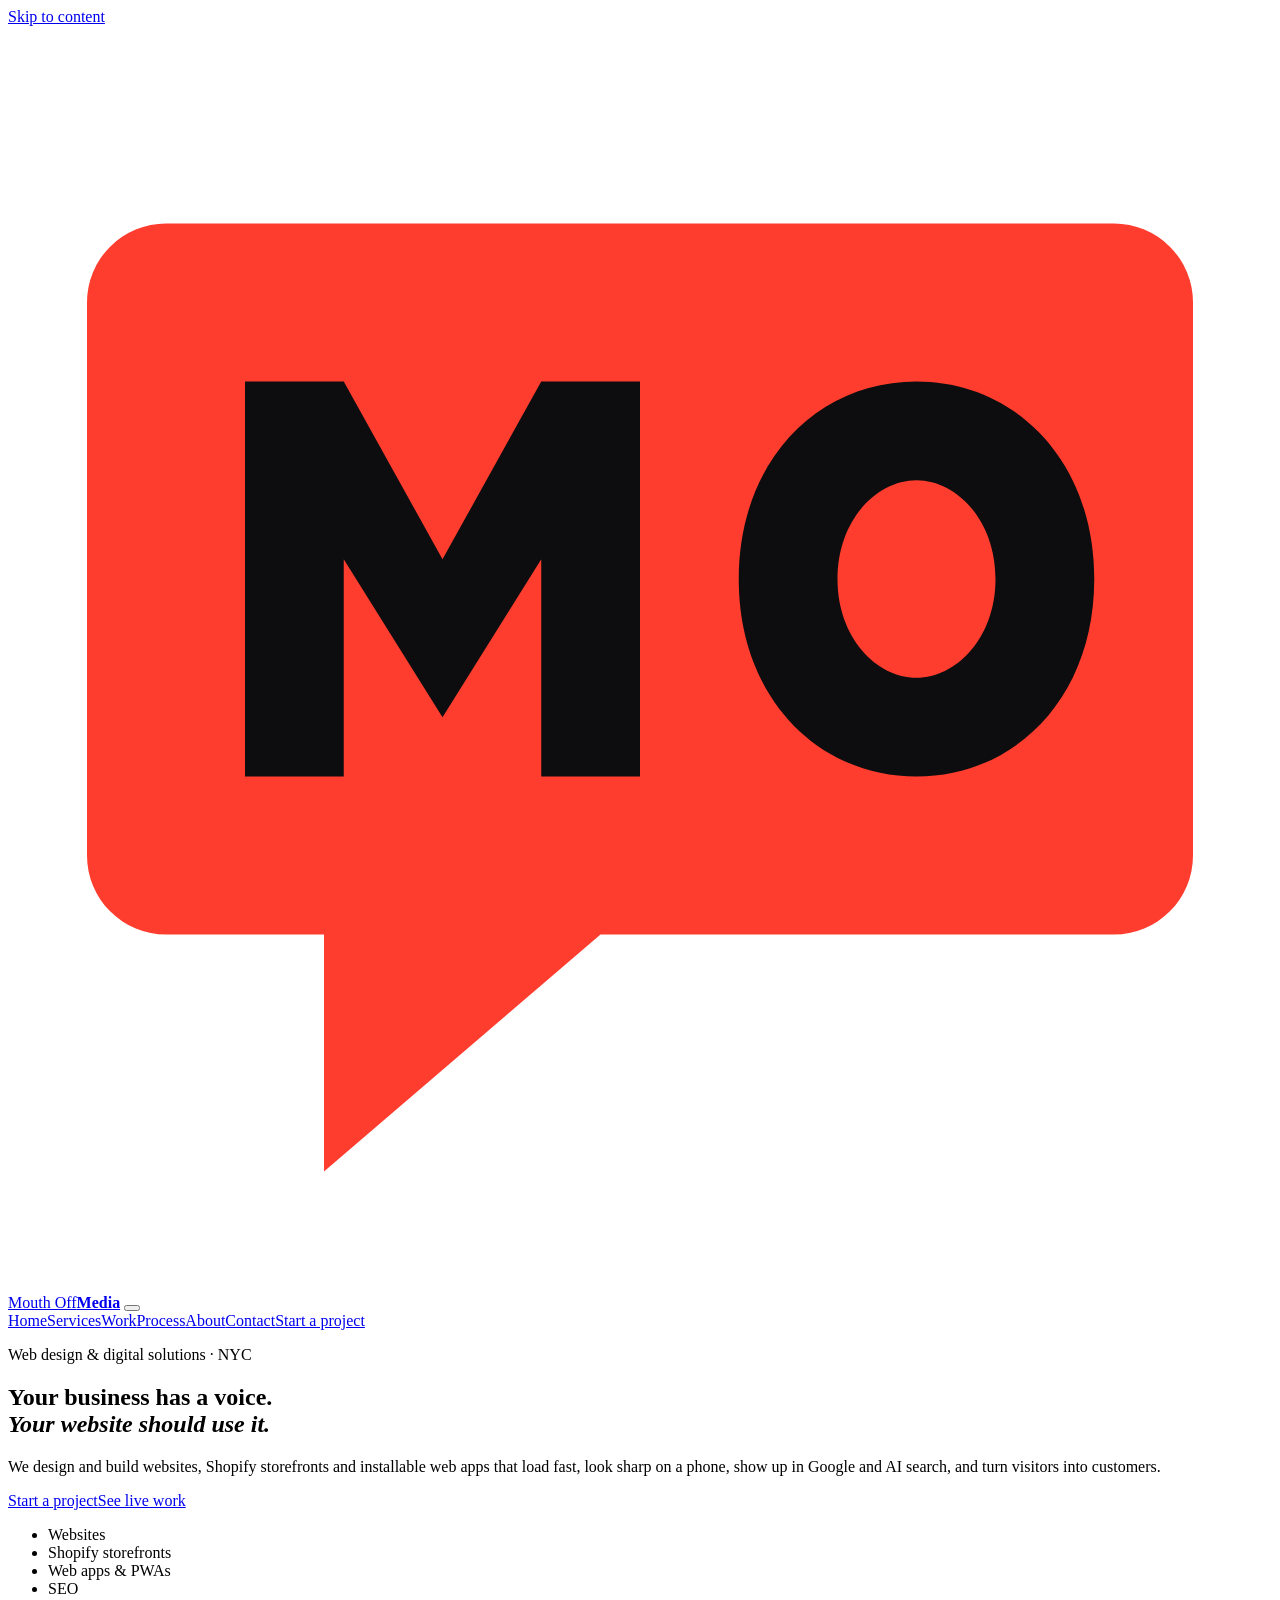
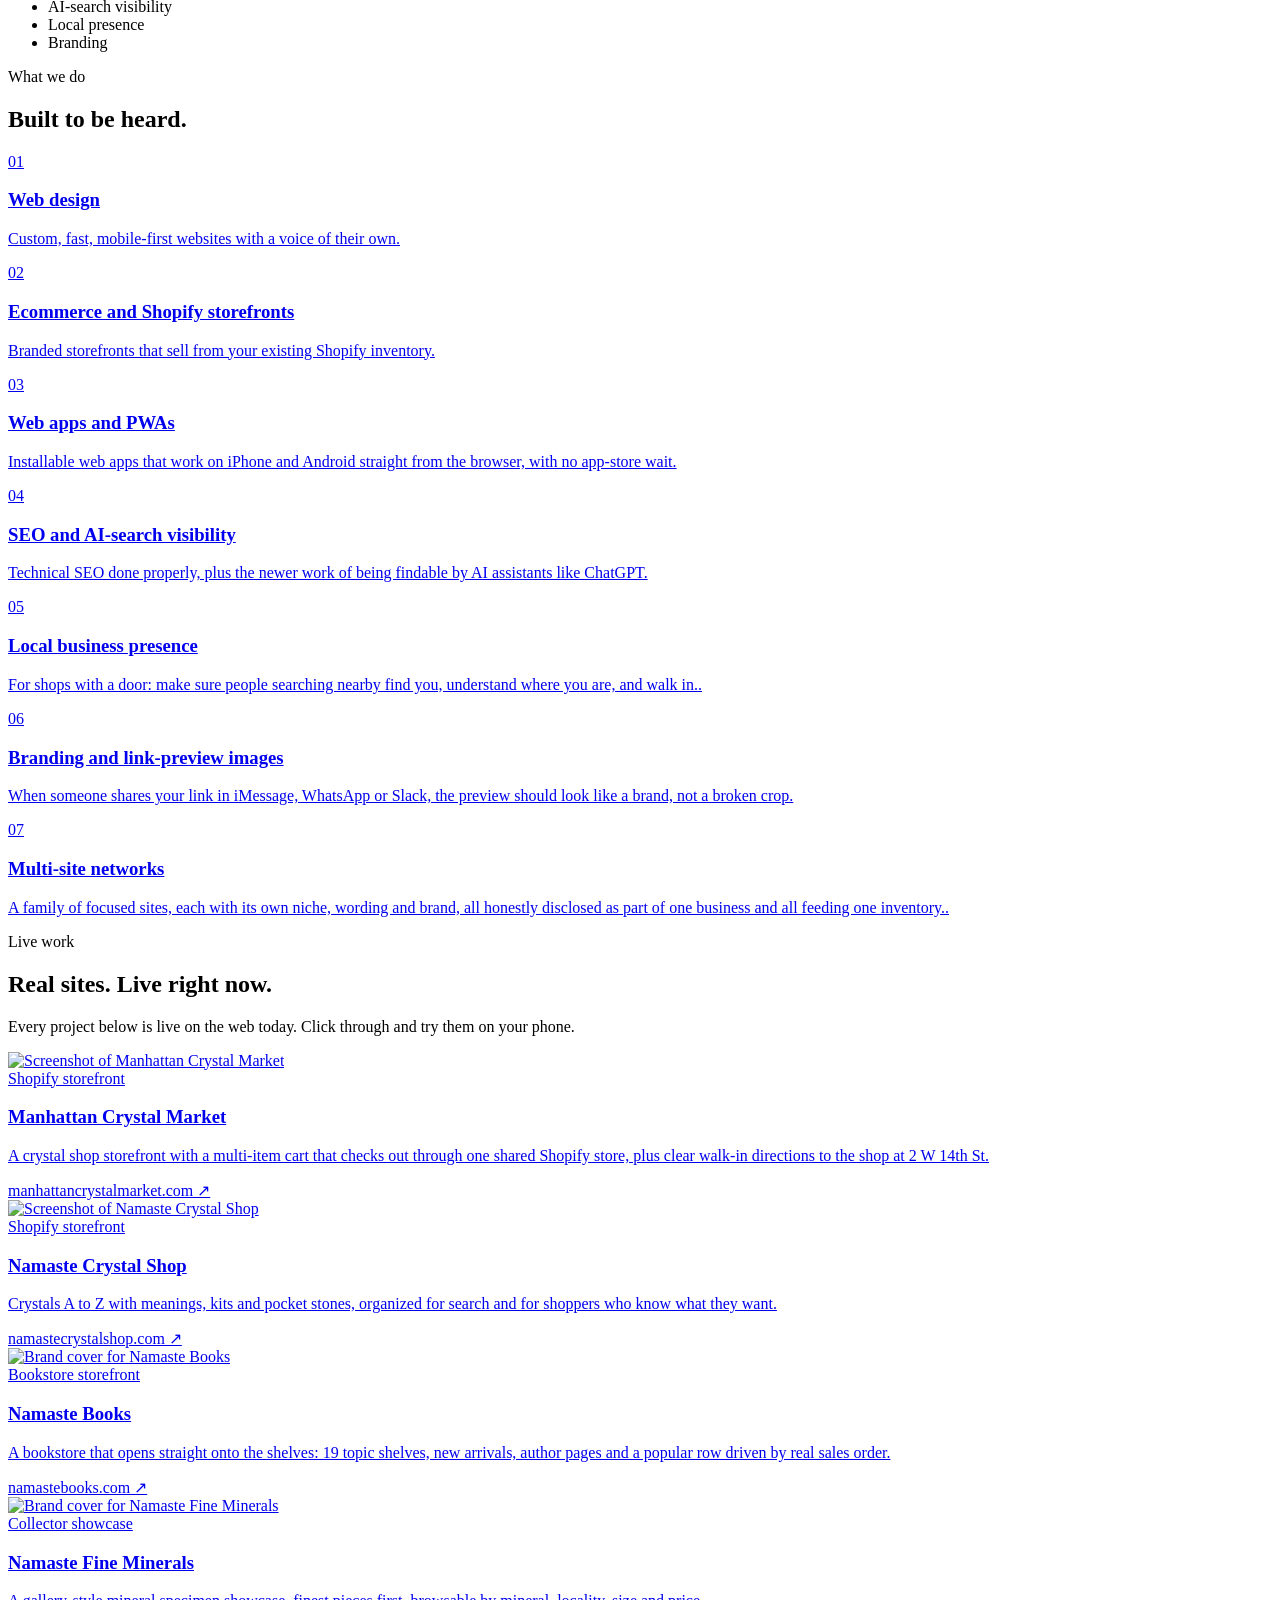
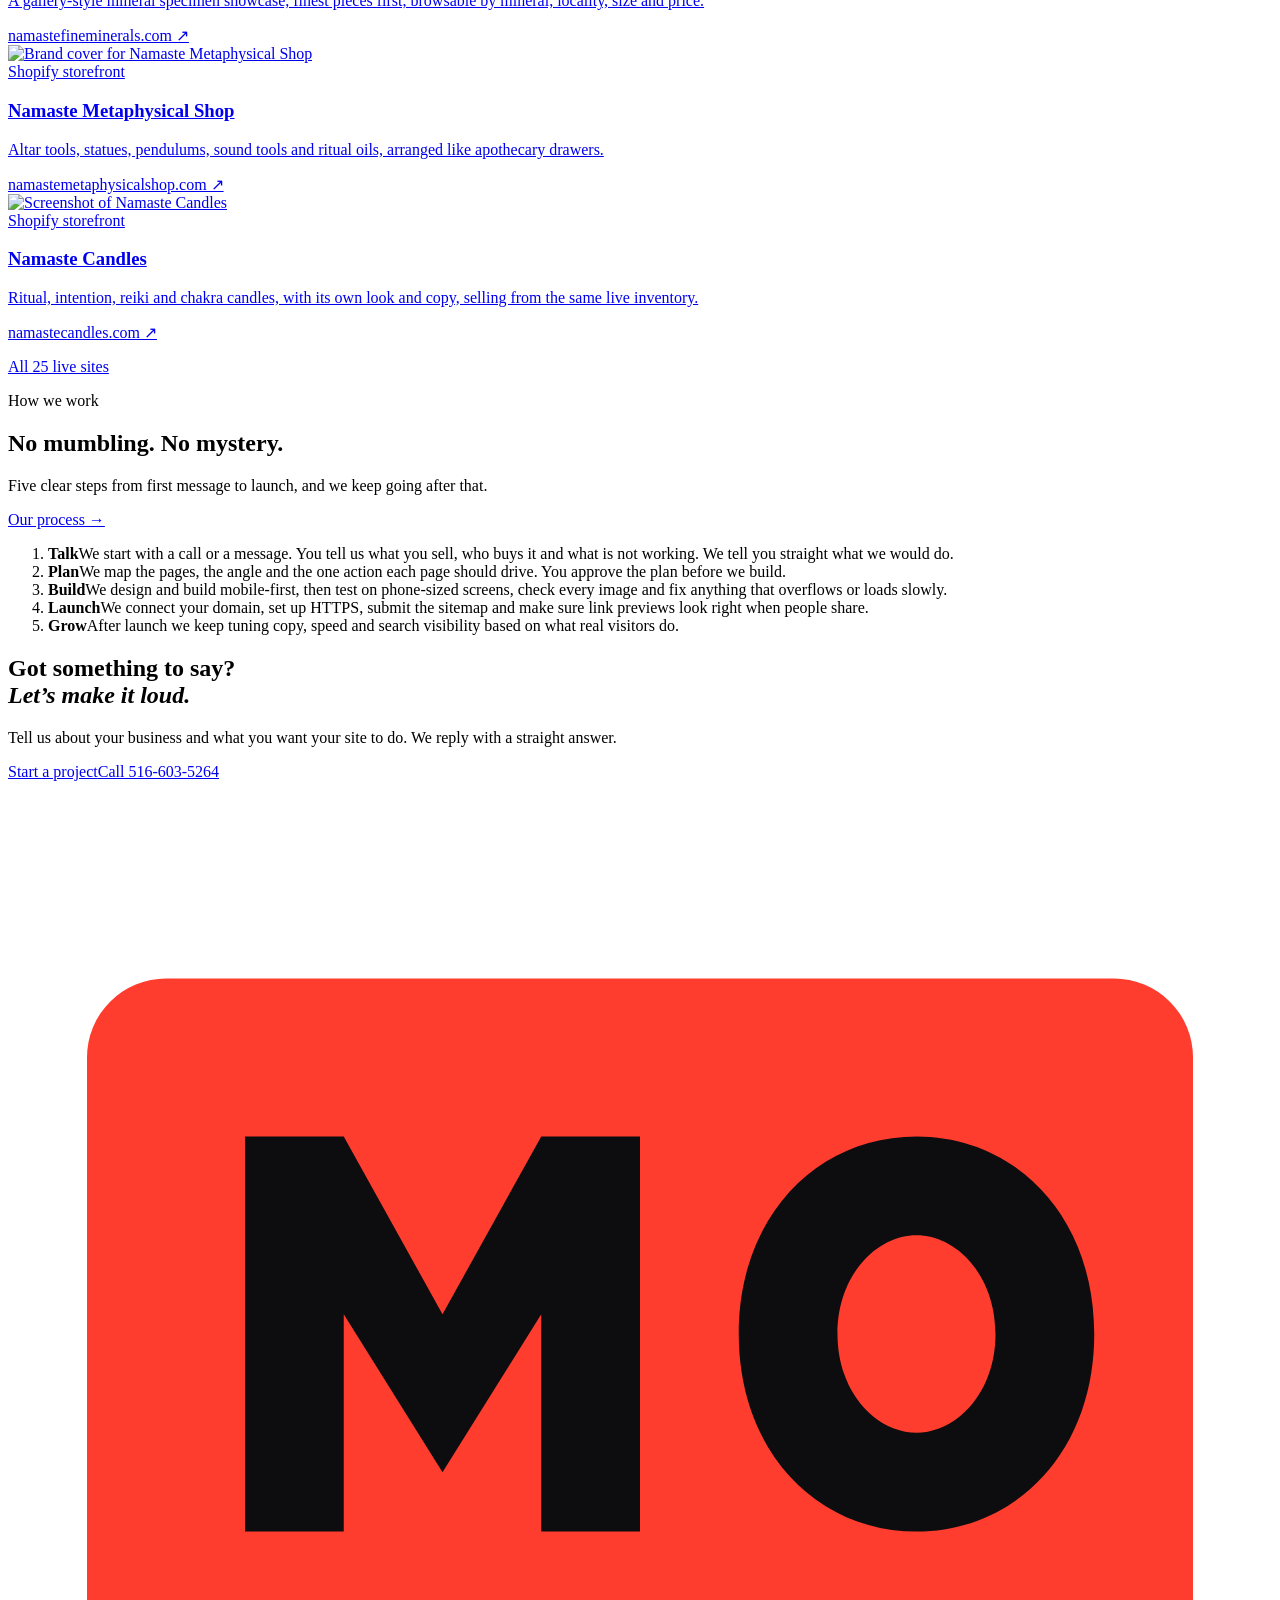
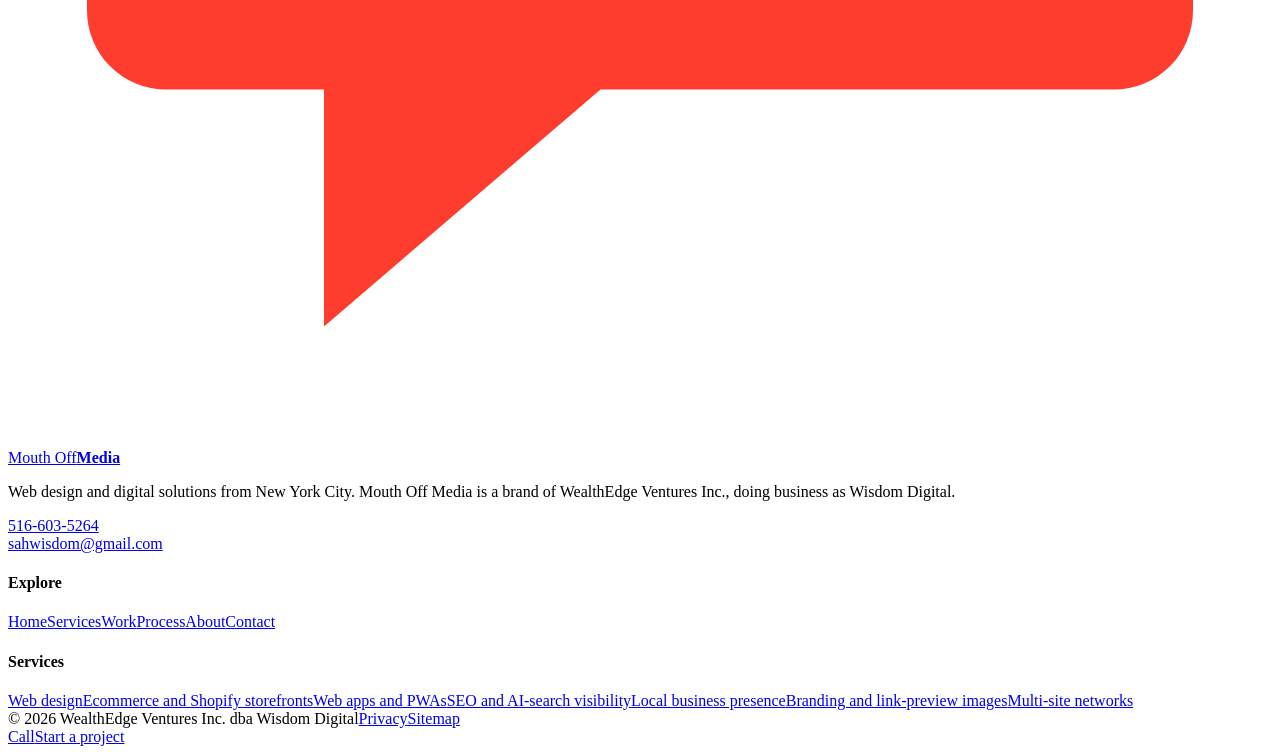
==== commit 8146ee81: "Work: add compact app and website gallery with privacy-safe covers" ====
--- a/public/index.html
+++ b/public/index.html
@@ -17,7 +17,7 @@
 <meta property="og:image:width" content="1200"><meta property="og:image:height" content="630"><meta property="og:image:alt" content="Mouth Off Media: websites that speak up">
 <meta name="twitter:card" content="summary_large_image"><meta name="twitter:title" content="Mouth Off Media | Web Design, Shopify Storefronts &amp; Web Apps in NYC">
 <meta name="twitter:description" content="Mouth Off Media builds bold, fast, mobile-first websites, Shopify storefronts, installable web apps and SEO/AI-search visibility for businesses in New York City and beyond."><meta name="twitter:image" content="https://mouthoffmedia.com/og.jpg">
-<link rel="stylesheet" href="/assets/site.css?v=2026-11-01">
+<link rel="stylesheet" href="/assets/site.css?v=2026-11-02">
 <script type="application/ld+json">{"@context":"https://schema.org","@graph":[{"@type":"Organization","@id":"https://mouthoffmedia.com/#org","name":"Mouth Off Media","url":"https://mouthoffmedia.com/","logo":"https://mouthoffmedia.com/icons/icon-512.png","image":"https://mouthoffmedia.com/og.jpg","email":"sahwisdom@gmail.com","telephone":"+15166035264","legalName":"WealthEdge Ventures Inc.","alternateName":["Wisdom Digital"],"address":{"@type":"PostalAddress","addressLocality":"New York","addressRegion":"NY","addressCountry":"US"}},{"@type":"ProfessionalService","@id":"https://mouthoffmedia.com/#service","name":"Mouth Off Media","url":"https://mouthoffmedia.com/","image":"https://mouthoffmedia.com/og.jpg","parentOrganization":{"@id":"https://mouthoffmedia.com/#org"},"email":"sahwisdom@gmail.com","telephone":"+15166035264","description":"Web design, Shopify storefronts, web apps and PWAs, SEO and AI-search visibility for businesses in New York City and beyond.","areaServed":[{"@type":"City","name":"New York"},{"@type":"Country","name":"United States"}],"address":{"@type":"PostalAddress","addressLocality":"New York","addressRegion":"NY","addressCountry":"US"},"hasOfferCatalog":{"@type":"OfferCatalog","name":"Services","itemListElement":[{"@type":"Offer","itemOffered":{"@type":"Service","name":"Web design"}},{"@type":"Offer","itemOffered":{"@type":"Service","name":"Ecommerce and Shopify storefronts"}},{"@type":"Offer","itemOffered":{"@type":"Service","name":"Web apps and PWAs"}},{"@type":"Offer","itemOffered":{"@type":"Service","name":"SEO and AI-search visibility"}},{"@type":"Offer","itemOffered":{"@type":"Service","name":"Local business presence"}},{"@type":"Offer","itemOffered":{"@type":"Service","name":"Branding and link-preview images"}},{"@type":"Offer","itemOffered":{"@type":"Service","name":"Multi-site networks"}}]}},{"@type":"WebSite","@id":"https://mouthoffmedia.com/#site","name":"Mouth Off Media","url":"https://mouthoffmedia.com/","publisher":{"@id":"https://mouthoffmedia.com/#org"}}]}</script>
 </head><body>
 <a class="skip" href="#main">Skip to content</a>
@@ -37,18 +37,18 @@
 <section class="sec dark"><div class="wrap"><div class="sec-h"><p class="eyebrow">Live work</p><h2>Real sites. Live right now.</h2>
 <p class="muted">Every project below is live on the web today. Click through and try them on your phone.</p></div>
 <div class="work"><article class="wcard"><a href="https://manhattancrystalmarket.com/" target="_blank" rel="noopener">
-<div class="shot"><img src="/assets/work/manhattancrystalmarket.jpg" alt="Screenshot of Manhattan Crystal Market (manhattancrystalmarket.com)" width="960" height="600" loading="lazy" decoding="async"></div>
+<div class="shot"><img src="/assets/work/manhattancrystalmarket.jpg" alt="Screenshot of Manhattan Crystal Market" width="960" height="600" loading="lazy" decoding="async"></div>
 <div class="wmeta"><span class="kind">Shopify storefront</span><h3>Manhattan Crystal Market</h3><p>A crystal shop storefront with a multi-item cart that checks out through one shared Shopify store, plus clear walk-in directions to the shop at 2 W 14th St.</p><span class="dom">manhattancrystalmarket.com &#8599;</span></div></a></article><article class="wcard"><a href="https://namastecrystalshop.com/" target="_blank" rel="noopener">
-<div class="shot"><img src="/assets/work/namastecrystalshop.jpg" alt="Screenshot of Namaste Crystal Shop (namastecrystalshop.com)" width="960" height="600" loading="lazy" decoding="async"></div>
+<div class="shot"><img src="/assets/work/namastecrystalshop.jpg" alt="Screenshot of Namaste Crystal Shop" width="960" height="600" loading="lazy" decoding="async"></div>
 <div class="wmeta"><span class="kind">Shopify storefront</span><h3>Namaste Crystal Shop</h3><p>Crystals A to Z with meanings, kits and pocket stones, organized for search and for shoppers who know what they want.</p><span class="dom">namastecrystalshop.com &#8599;</span></div></a></article><article class="wcard"><a href="https://namastebooks.com/" target="_blank" rel="noopener">
-<div class="shot"><img src="/assets/work/namastebooks.jpg" alt="Screenshot of Namaste Books (namastebooks.com)" width="960" height="600" loading="lazy" decoding="async"></div>
+<div class="shot"><img src="/assets/work/namastebooks.svg" alt="Brand cover for Namaste Books" width="960" height="600" loading="lazy" decoding="async"></div>
 <div class="wmeta"><span class="kind">Bookstore storefront</span><h3>Namaste Books</h3><p>A bookstore that opens straight onto the shelves: 19 topic shelves, new arrivals, author pages and a popular row driven by real sales order.</p><span class="dom">namastebooks.com &#8599;</span></div></a></article><article class="wcard"><a href="https://namastefineminerals.com/" target="_blank" rel="noopener">
-<div class="shot"><img src="/assets/work/namastefineminerals.jpg" alt="Screenshot of Namaste Fine Minerals (namastefineminerals.com)" width="960" height="600" loading="lazy" decoding="async"></div>
+<div class="shot"><img src="/assets/work/namastefineminerals.svg" alt="Brand cover for Namaste Fine Minerals" width="960" height="600" loading="lazy" decoding="async"></div>
 <div class="wmeta"><span class="kind">Collector showcase</span><h3>Namaste Fine Minerals</h3><p>A gallery-style mineral specimen showcase, finest pieces first, browsable by mineral, locality, size and price.</p><span class="dom">namastefineminerals.com &#8599;</span></div></a></article><article class="wcard"><a href="https://namastemetaphysicalshop.com/" target="_blank" rel="noopener">
-<div class="shot"><img src="/assets/work/namastemetaphysicalshop.jpg" alt="Screenshot of Namaste Metaphysical Shop (namastemetaphysicalshop.com)" width="960" height="600" loading="lazy" decoding="async"></div>
+<div class="shot"><img src="/assets/work/namastemetaphysicalshop.svg" alt="Brand cover for Namaste Metaphysical Shop" width="960" height="600" loading="lazy" decoding="async"></div>
 <div class="wmeta"><span class="kind">Shopify storefront</span><h3>Namaste Metaphysical Shop</h3><p>Altar tools, statues, pendulums, sound tools and ritual oils, arranged like apothecary drawers.</p><span class="dom">namastemetaphysicalshop.com &#8599;</span></div></a></article><article class="wcard"><a href="https://namastecandles.com/" target="_blank" rel="noopener">
-<div class="shot"><img src="/assets/work/namastecandles.jpg" alt="Screenshot of Namaste Candles (namastecandles.com)" width="960" height="600" loading="lazy" decoding="async"></div>
-<div class="wmeta"><span class="kind">Shopify storefront</span><h3>Namaste Candles</h3><p>Ritual, intention, reiki and chakra candles, with its own look and copy, selling from the same live inventory.</p><span class="dom">namastecandles.com &#8599;</span></div></a></article></div><p class="center"><a class="btn ghost" href="/work/">All 23 live sites</a></p></div></section>
+<div class="shot"><img src="/assets/work/namastecandles.jpg" alt="Screenshot of Namaste Candles" width="960" height="600" loading="lazy" decoding="async"></div>
+<div class="wmeta"><span class="kind">Shopify storefront</span><h3>Namaste Candles</h3><p>Ritual, intention, reiki and chakra candles, with its own look and copy, selling from the same live inventory.</p><span class="dom">namastecandles.com &#8599;</span></div></a></article></div><p class="center"><a class="btn ghost" href="/work/">All 25 live sites</a></p></div></section>
 <section class="sec"><div class="wrap two"><div><p class="eyebrow">How we work</p><h2>No mumbling. No mystery.</h2><p class="muted">Five clear steps from first message to launch, and we keep going after that.</p><a class="link" href="/process/">Our process &rarr;</a></div><ol class="steps"><li><b>Talk</b><span>We start with a call or a message. You tell us what you sell, who buys it and what is not working. We tell you straight what we would do.</span></li><li><b>Plan</b><span>We map the pages, the angle and the one action each page should drive. You approve the plan before we build.</span></li><li><b>Build</b><span>We design and build mobile-first, then test on phone-sized screens, check every image and fix anything that overflows or loads slowly.</span></li><li><b>Launch</b><span>We connect your domain, set up HTTPS, submit the sitemap and make sure link previews look right when people share.</span></li><li><b>Grow</b><span>After launch we keep tuning copy, speed and search visibility based on what real visitors do.</span></li></ol></div></section>
 <section class="cta"><div class="wrap"><h2>Got something to say?<br><em>Let&rsquo;s make it loud.</em></h2>
 <p>Tell us about your business and what you want your site to do. We reply with a straight answer.</p>
@@ -61,5 +61,5 @@
 <div><h4>Services</h4><a href="/services/#web">Web design</a><a href="/services/#shop">Ecommerce and Shopify storefronts</a><a href="/services/#app">Web apps and PWAs</a><a href="/services/#seo">SEO and AI-search visibility</a><a href="/services/#local">Local business presence</a><a href="/services/#brand">Branding and link-preview images</a><a href="/services/#net">Multi-site networks</a></div>
 </div><div class="wrap legal"><span>&copy; 2026 WealthEdge Ventures Inc. dba Wisdom Digital</span><a href="/privacy/">Privacy</a><a href="/sitemap.xml">Sitemap</a></div></footer>
 <div class="callbar"><a href="tel:+15166035264">Call</a><a href="/contact/" class="hot">Start a project</a></div>
-<script src="/assets/site.js?v=2026-11-01" defer></script>
+<script src="/assets/site.js?v=2026-11-02" defer></script>
 </body></html>
